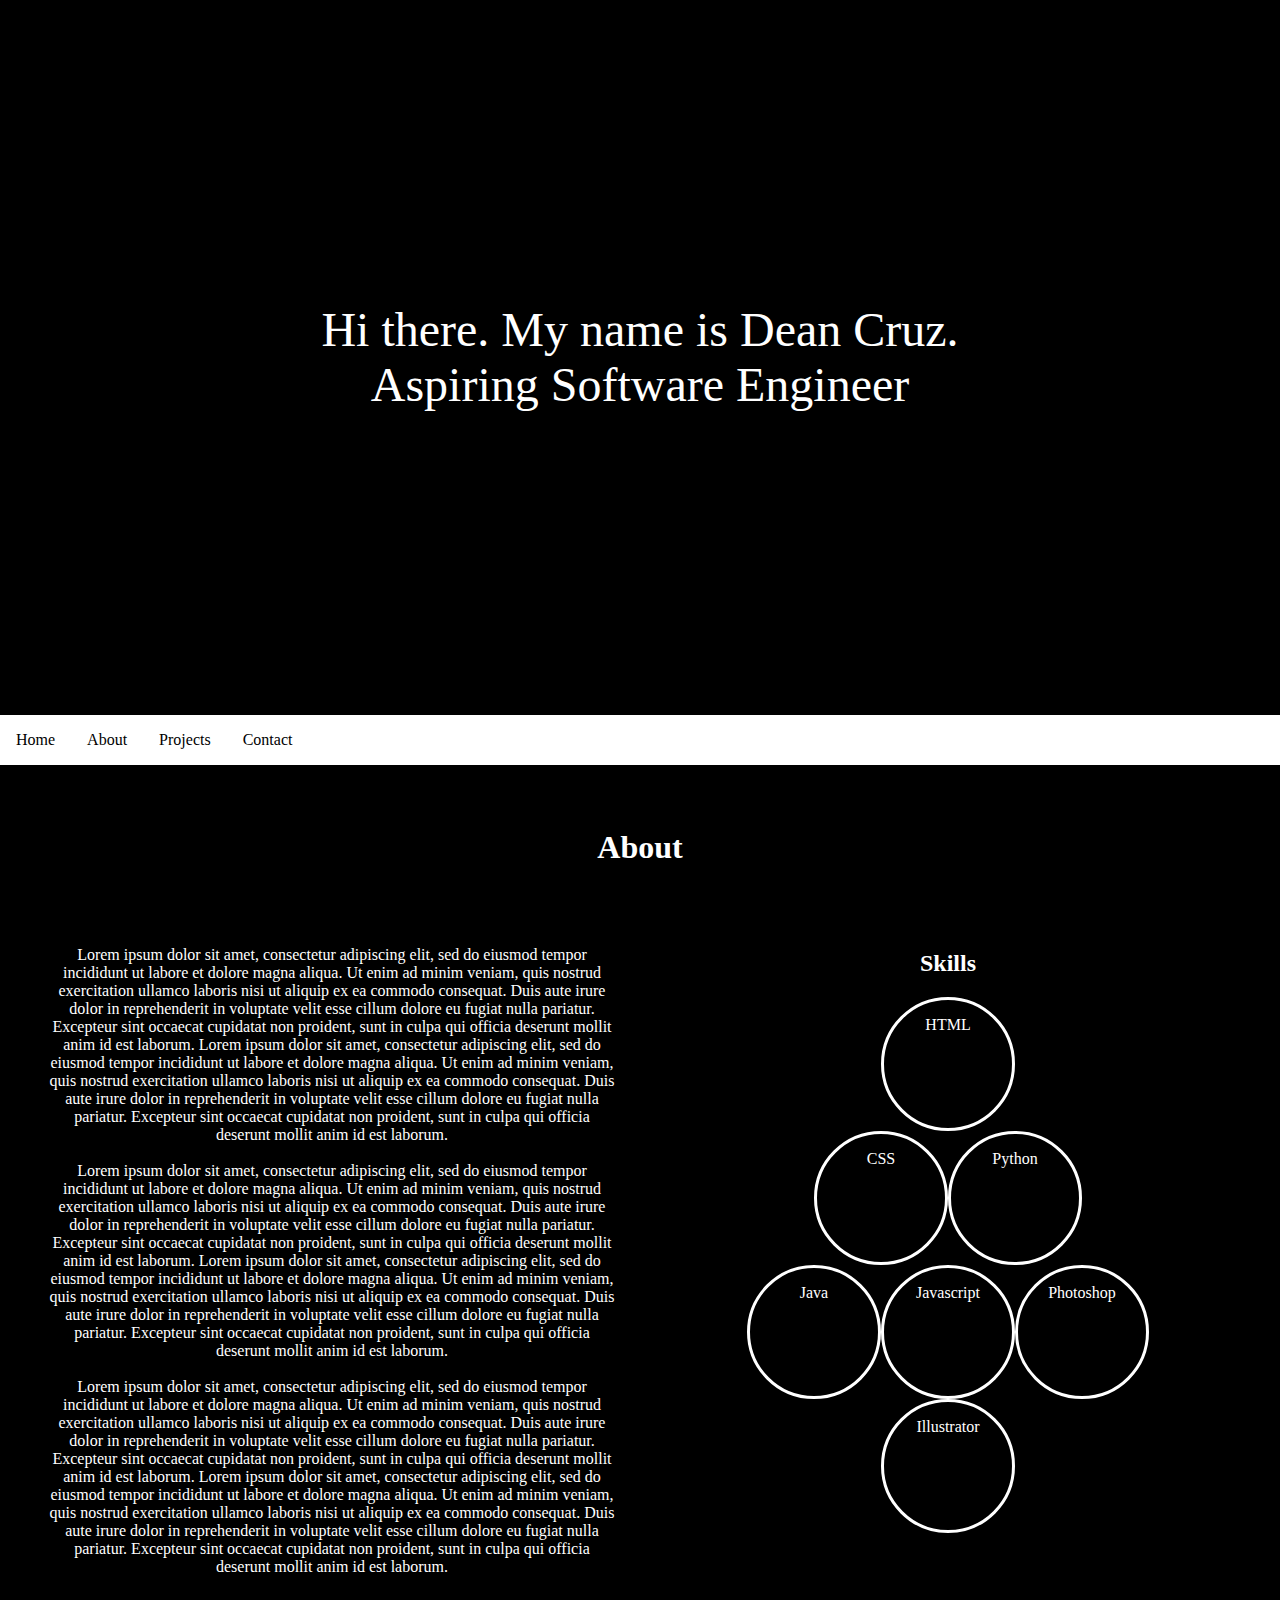
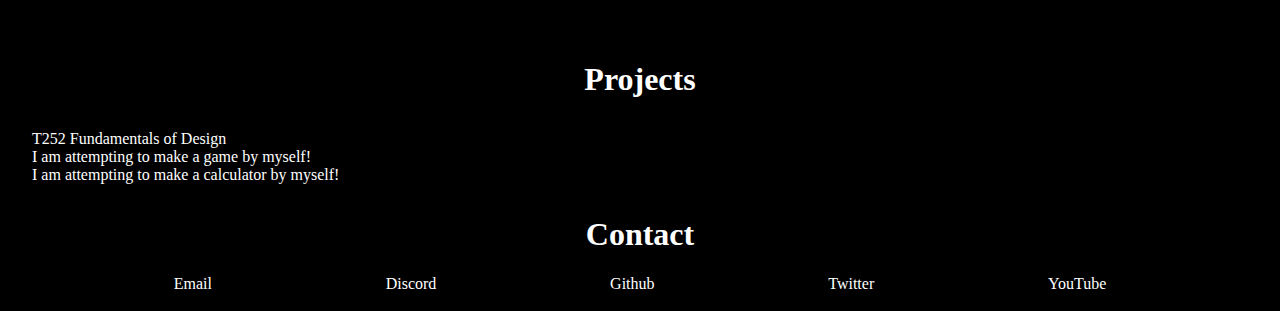
==== index.html @ ee56d372 "Add skills, project content and about me content" ====
<!DOCTYPE html>
<html lang="en">
  <head>
    <meta charset="UTF-8">
    <meta name="description" content="My Portfolio Website">
    <meta name="author" content="Dean Cruz">
    <link rel="stylesheet" href="/Resources/Stylesheet/stylesheet.css">
    <title>Dean Cruz | Aspiring Software Engineer</title>
  </head>

  <body>
    <!--first thing that the viewer sees. short and concise.-->
    <div class="main-page-container">
      <div class="main-content-container">
        <div class="main-content-text">Hi there. My name is Dean Cruz.</br>
          Aspiring Software Engineer</div>
      </div>
    </div>

    <!-- header bar should show up below the main page where it says "Hi my name is Dean"-->
    <div class="header-container"> 
      <div class="header-content-container">
        <ul class="header-links">
          <li><a class="home">Home</a></li>
          <li><a class="about">About</a></li>
          <li><a class="projects">Projects</a></li>
          <li><a class="contact">Contact</a></li>
        </ul>
      </div>
    </div>

    <div class="about-container">
      <h1 class="about-header">About</h1>
      <div class="about-content">
        <div class="about-content-leftside">
          <p class="about-description">Lorem ipsum dolor sit amet, consectetur adipiscing elit, sed do eiusmod tempor incididunt ut labore et dolore magna aliqua. Ut enim ad minim veniam, quis nostrud exercitation ullamco laboris nisi ut aliquip ex ea commodo consequat. Duis aute irure dolor in reprehenderit in voluptate velit esse cillum dolore eu fugiat nulla pariatur. Excepteur sint occaecat cupidatat non proident, sunt in culpa qui officia deserunt mollit anim id est laborum. Lorem ipsum dolor sit amet, consectetur adipiscing elit, sed do eiusmod tempor incididunt ut labore et dolore magna aliqua. Ut enim ad minim veniam, quis nostrud exercitation ullamco laboris nisi ut aliquip ex ea commodo consequat. Duis aute irure dolor in reprehenderit in voluptate velit esse cillum dolore eu fugiat nulla pariatur. Excepteur sint occaecat cupidatat non proident, sunt in culpa qui officia deserunt mollit anim id est laborum.</br></br>Lorem ipsum dolor sit amet, consectetur adipiscing elit, sed do eiusmod tempor incididunt ut labore et dolore magna aliqua. Ut enim ad minim veniam, quis nostrud exercitation ullamco laboris nisi ut aliquip ex ea commodo consequat. Duis aute irure dolor in reprehenderit in voluptate velit esse cillum dolore eu fugiat nulla pariatur. Excepteur sint occaecat cupidatat non proident, sunt in culpa qui officia deserunt mollit anim id est laborum. Lorem ipsum dolor sit amet, consectetur adipiscing elit, sed do eiusmod tempor incididunt ut labore et dolore magna aliqua. Ut enim ad minim veniam, quis nostrud exercitation ullamco laboris nisi ut aliquip ex ea commodo consequat. Duis aute irure dolor in reprehenderit in voluptate velit esse cillum dolore eu fugiat nulla pariatur. Excepteur sint occaecat cupidatat non proident, sunt in culpa qui officia deserunt mollit anim id est laborum.</br></br>Lorem ipsum dolor sit amet, consectetur adipiscing elit, sed do eiusmod tempor incididunt ut labore et dolore magna aliqua. Ut enim ad minim veniam, quis nostrud exercitation ullamco laboris nisi ut aliquip ex ea commodo consequat. Duis aute irure dolor in reprehenderit in voluptate velit esse cillum dolore eu fugiat nulla pariatur. Excepteur sint occaecat cupidatat non proident, sunt in culpa qui officia deserunt mollit anim id est laborum. Lorem ipsum dolor sit amet, consectetur adipiscing elit, sed do eiusmod tempor incididunt ut labore et dolore magna aliqua. Ut enim ad minim veniam, quis nostrud exercitation ullamco laboris nisi ut aliquip ex ea commodo consequat. Duis aute irure dolor in reprehenderit in voluptate velit esse cillum dolore eu fugiat nulla pariatur. Excepteur sint occaecat cupidatat non proident, sunt in culpa qui officia deserunt mollit anim id est laborum.</p>
        </div>
        <div class="about-content-rightside">
          <h2 class="about-skills">Skills</h2>
          <div class="skills-container">
            <div class="skills-first-row">
              <div class="skill-html-container" id="skills">
                <p>HTML</p>
              </div>
            </div>
            <div class="skills-second-row">
              <div class="skill-css-container" id="skills">
                <p>CSS</p>
              </div>
              <div class="skill-python-container" id="skills">
                <p>Python</p>
              </div>
            </div>
            <div class="skills-third-row">
              <div class="skill-java-container" id="skills">
                <p>Java</p>
              </div>
              <div class="skill-javascript-container" id="skills">
                <p>Javascript</p>
              </div>
              <div class="skill-photoshop-container" id="skills">
                <p>Photoshop</p>
                </div>
              </div>
              <div class="skills-fourth-row">
                <div class="skill-illustrator-container" id="skills">
                <p>Illustrator</p>
                </div>
              </div>
          </div>
        </div>
      </div>
    </div>

    <div class="projects-container">
      <h1 class="projects-header">Projects</h1>
      <div class="projects-content">
        <div class="projects-illustrations">
          <div class="illustrations-description">T252 Fundamentals of Design</div>
        </div>
        <div class="projects-game">
          <div class="game-description">I am attempting to make a game by myself!</div>
        </div>
        <div class="projects-calculator">
          <div class="calculator-description">I am attempting to make a calculator by myself!</div>
        </div>
      </div>
    </div>

    <div class="contact-container">
      <h1 class="contact-header">Contact</h1>
      <div class="contact-content">
        <div class="contact-email">Email</div>
        <div class="contact-discord">Discord</div>
        <div class="contact-github">Github</div>
        <div class="contact-twitter">Twitter</div>
        <div class="contact-youtube">YouTube</div>
      </div>
    </div>
  </br>
  </body>
</html>
---- Resources/Stylesheet/stylesheet.css ----
* {
  font-family: "Times New Roman", sans-serif;
  color: #fff;
}

body {
  background-color: black;
  padding: 0;
  margin: 0;
}

.main-content-container {
  font-size: 3em;
  text-align: center;
  padding: 6.3em;
}

.header-content-container {
  background-color: white;
  display: flex;
}

ul {
  list-style-type: none;
  margin: 0;
  padding: 0;
  overflow: hidden;
  background-color: white;
}

li {
  float: left;
}

li a {
  display: block;
  color: black;
  text-align: center;
  padding: 16px;
  text-decoration: none;
}

li a:hover {
  background-color: #efefef;
}

.about-content {
  display: flex;
}

.about-content-leftside, .about-content-rightside {
  flex: 1;
  padding: 1em;
}

.about-content-leftside {
  margin: 2em 0.5em 2em 2em;
}

.about-content-rightside {
  display: flex;
  align-items: center;
  flex-direction: column;
  text-align: center;
  margin: 2em 2em 2em 0.5em;
}

#skills {
  border: solid;
  width: 8em;
  height: 8em;
  border-radius: 50%;
}

.skills-first-row, .skills-second-row, .skills-third-row, .skills-fourth-row {
  display: flex;
  align-items: center;
  justify-content: center;
}


.about-header, .about-description {
  text-align: center;
}

.about-header {
  margin: 2em 0 0.5em 0;
}

.projects-header {
  text-align: center;
}

.projects-content {
  margin: 2em;
}

.contact-header {
  text-align: center;
}

.contact-content {
  display: flex;
  justify-content: space-evenly;
}
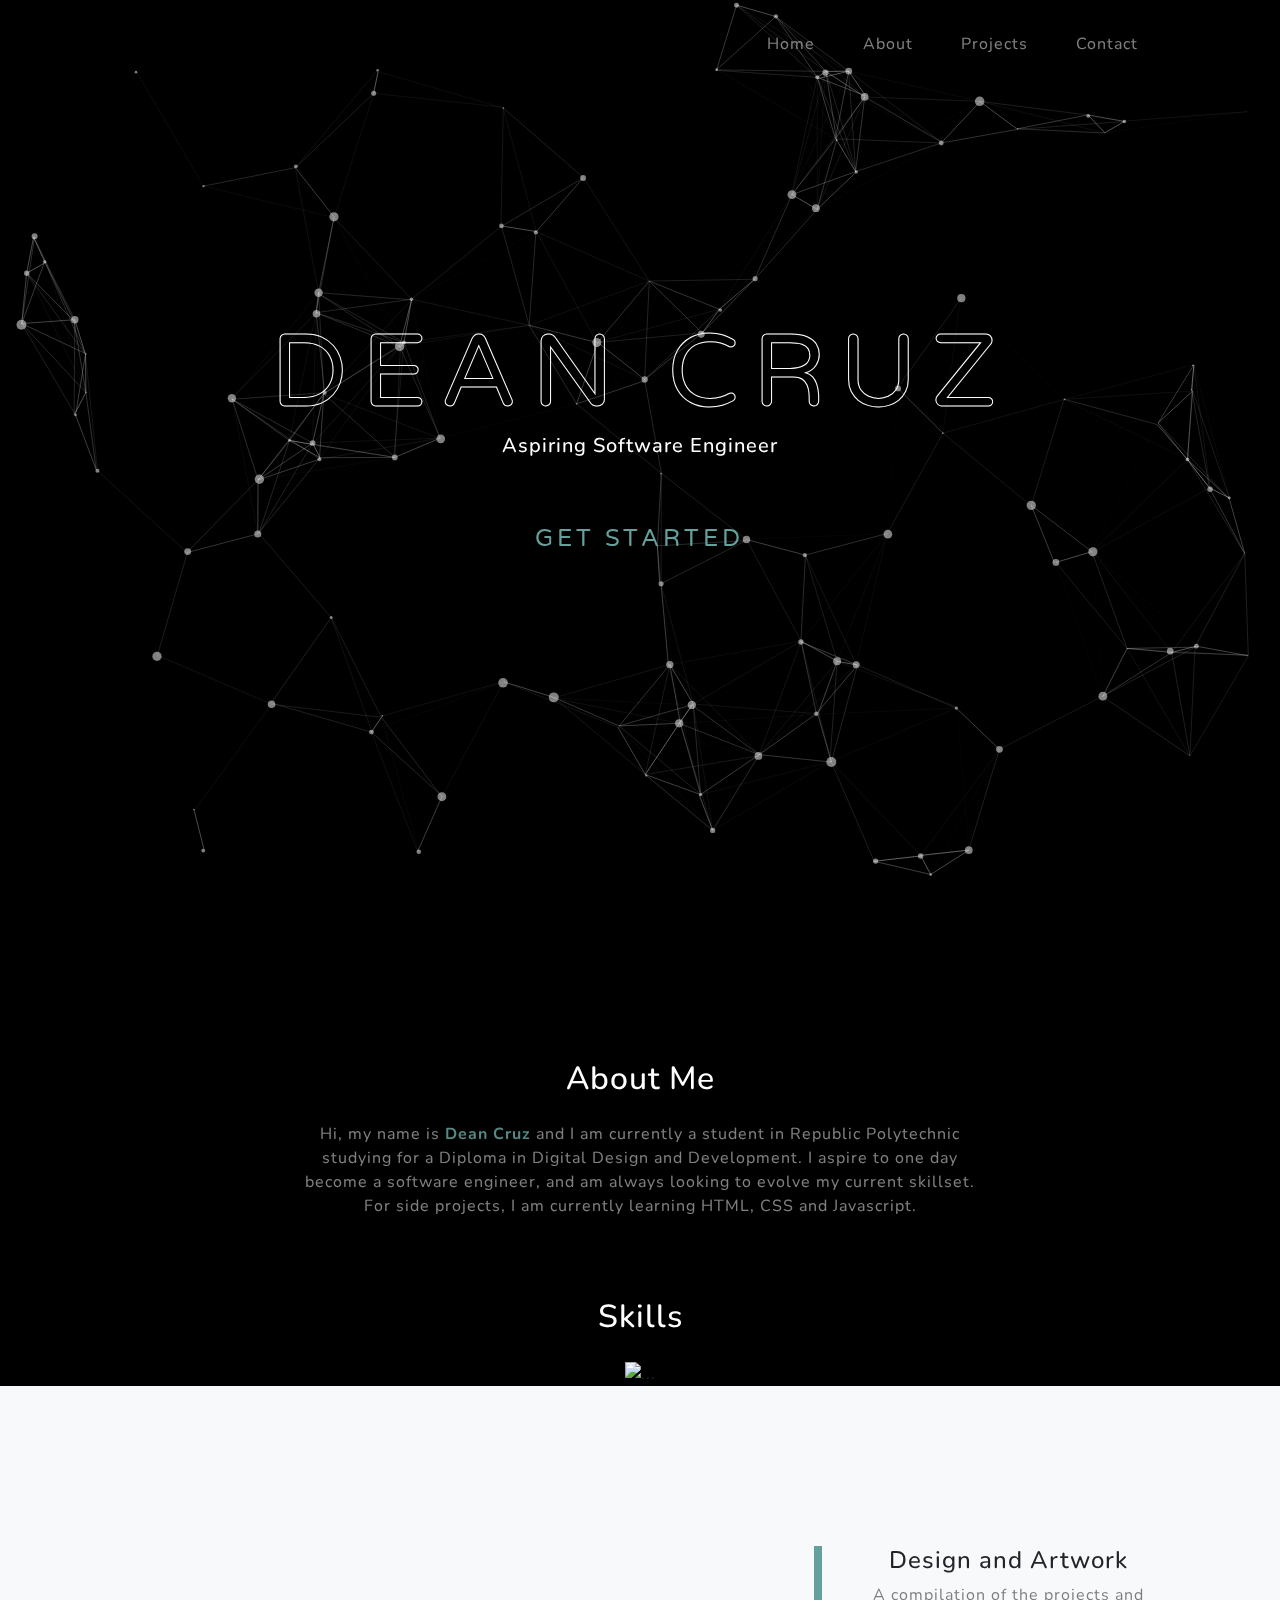
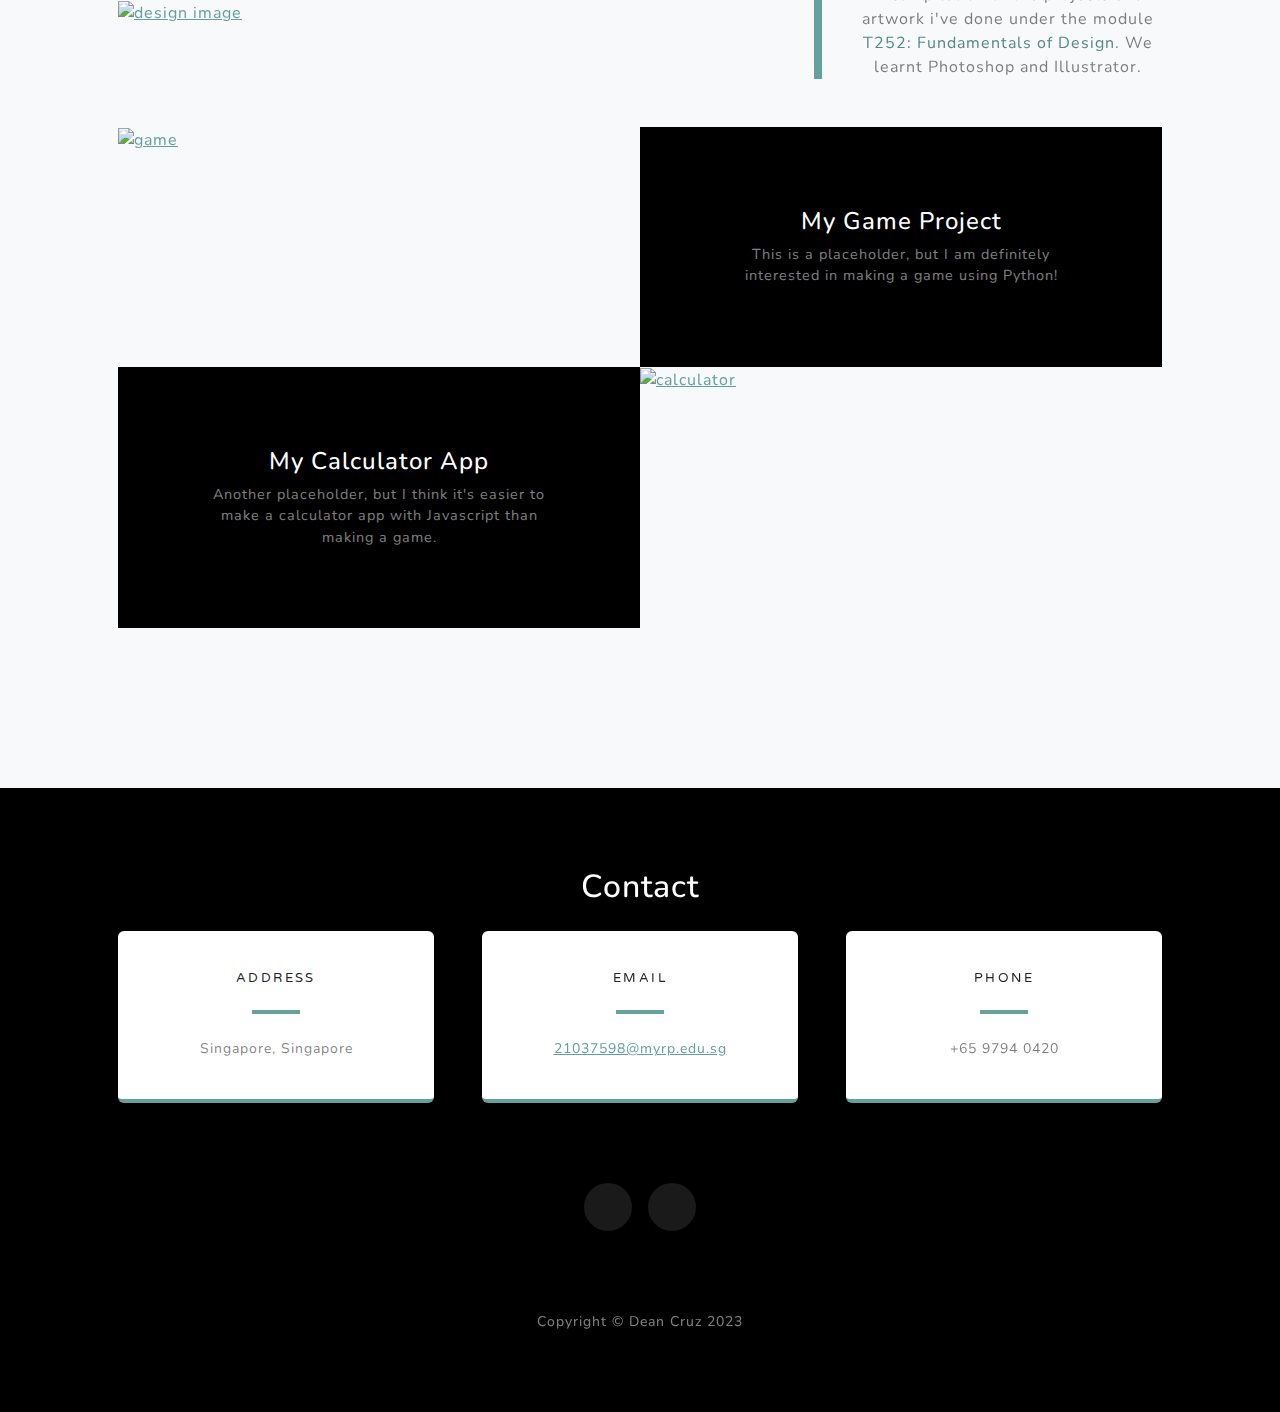
==== commit 4b79328c: "Remove bubble effect, add particle effect and animated button in main page" ====
--- a/index.html
+++ b/index.html
@@ -1,102 +1,202 @@
 <!DOCTYPE html>
 <html lang="en">
-  <head>
-    <meta charset="UTF-8">
-    <meta name="description" content="My Portfolio Website">
-    <meta name="author" content="Dean Cruz">
-    <link rel="stylesheet" href="/Resources/Stylesheet/stylesheet.css">
-    <title>Dean Cruz | Aspiring Software Engineer</title>
-  </head>
+    <head>
+        <meta charset="utf-8" />
+        <meta name="viewport" content="width=device-width, initial-scale=1, shrink-to-fit=no" />
+        <meta name="description" content="Dean Cruz is currently a student in Republic Polytechnic studying for a Diploma in Digital Design and Development. He is aspiring to become a software engineer in the future.">
+        <meta name="author" content="Dean Cruz" />
+        <title>Dean Cruz | Aspiring Software Engineer</title>
+        <link rel="icon" type="image/x-icon" href="assets/logo.png" />
+        <!-- Font Awesome icons (free version)-->
+        <script src="https://use.fontawesome.com/releases/v6.3.0/js/all.js" crossorigin="anonymous"></script>
+        <!-- Google fonts-->
+        <link href="https://fonts.googleapis.com/css?family=Varela+Round" rel="stylesheet" />
+        <link href="https://fonts.googleapis.com/css?family=Nunito:200,200i,300,300i,400,400i,600,600i,700,700i,800,800i,900,900i" rel="stylesheet" />
+        <!-- Core theme CSS (includes Bootstrap)-->
+        <link href="css/styles.css" rel="stylesheet" />
+    </head>
+    <body id="page-top">
+        <!-- Navigation-->
+        <nav class="navbar navbar-expand-lg navbar-light fixed-top" id="mainNav">
+            <div class="container px-4 px-lg-5">
+                <button class="navbar-toggler navbar-toggler-right" type="button" data-bs-toggle="collapse" data-bs-target="#navbarResponsive" aria-controls="navbarResponsive" aria-expanded="false" aria-label="Toggle navigation">
+                    Menu
+                    <i class="fas fa-bars"></i>
+                </button>
+                <div class="collapse navbar-collapse" id="navbarResponsive">
+                    <ul class="navbar-nav ms-auto">
+                        <li class="nav-item"><a class="nav-link" href="#">Home</a></li>
+                        <li class="nav-item"><a class="nav-link" href="#about">About</a></li>
+                        <li class="nav-item"><a class="nav-link" href="#projects">Projects</a></li>
+                        <li class="nav-item"><a class="nav-link" href="#contact">Contact</a></li>
+                    </ul>
+                </div>
+            </div>
+        </nav>
+        <!-- Masthead-->
+        <header class="masthead">
+            <div id="particles-js"></div>
+            <!-- Dean: modified background to have a bubble effect as well as a text effect-->
+            <div class="container px-4 px-lg-5 d-flex h-100 align-items-center justify-content-center">
+                <div class="d-flex justify-content-center">
+                    <div class="text-center">
+                        <h1 class="mx-auto my-0 text-uppercase">Dean Cruz</h1>
+                        <h2 class="text-white-50 mx-auto mt-2 mb-5">Aspiring Software Engineer</h2>
+                        <a class="animated-button" href="#about">
+                            <span></span>
+                            <span></span>
+                            <span></span>
+                            <span></span>
+                            Get Started</a>
+                    </div>
+                </div>
+            </div>
+        </header>
+        <!-- About-->
+        <section class="about-section text-center" id="about">
+            <div class="container px-4 px-lg-5">
+                <div class="row gx-4 gx-lg-5 justify-content-center">
+                    <div class="col-lg-8">
+                        <h2 class="text-white mb-4">About Me</h2>
+                        <p class="text-white-50">
+                            Hi, my name is <b><span class="highlighted-text">Dean Cruz</span></b> and I am currently a student in Republic Polytechnic studying for a Diploma in Digital Design and Development. I aspire to one day become a software engineer, and am always looking to evolve my current skillset. For side projects, I am currently learning HTML, CSS and Javascript.
+                        </p>
+                    </div>
+                </div>
+                <h2 class="text-white mb-4">Skills</h2>
+                <img class="img-fluid" src="assets/img/skills.png" alt="..." />
+            </div>
+        </section>
+        <!-- Projects-->
+        <section class="projects-section bg-light" id="projects">
+            <div class="container px-4 px-lg-5">
+                <!-- Featured Project Row-->
+                <div class="row gx-0 mb-4 mb-lg-5 align-items-center">
+                    <div class="col-xl-8 col-lg-7">
+                        <a href="#!"><img class="img-fluid mb-3 mb-lg-0 design-img-1" src="assets/img/design-suisei.jpg" alt="design image" /></a>
+                    </div>
+                    <div class="col-xl-4 col-lg-5">
+                        <div class="featured-text text-center text-lg-left">
+                            <h4>Design and Artwork</h4>
+                            <p class="text-black-50 mb-0">A compilation of the projects and artwork i've done under the module <span class="highlighted-text">T252: Fundamentals of Design</span>. We learnt Photoshop and Illustrator.</p>
+                        </div>
+                    </div>
+                </div>
+                <!-- Project One Row-->
+                <div class="row gx-0 mb-5 mb-lg-0 justify-content-center">
+                    <div class="col-lg-6">
+                        <a href="#!"><img class="img-fluid game-img" src="assets/img/nier.jpg" alt="game" /></a>
+                    </div>
+                    <div class="col-lg-6">
+                        <div class="bg-black text-center h-100 project">
+                            <div class="d-flex h-100">
+                                <div class="project-text w-100 my-auto text-center text-lg-left">
+                                    <h4 class="text-white">My Game Project</h4>
+                                    <p class="mb-0 text-white-50">This is a placeholder, but I am definitely interested in making a game using Python!</p>
+                                </div>
+                            </div>
+                        </div>
+                    </div>
+                </div>
+                <!-- Project Two Row-->
+                <div class="row gx-0 justify-content-center">
+                    <div class="col-lg-6">
+                        <a href="#!"><img class="img-fluid calc-img" src="assets/img/calculator.jpg" alt="calculator" /></a>
+                    </div>
+                    <div class="col-lg-6 order-lg-first">
+                        <div class="bg-black text-center h-100 project">
+                            <div class="d-flex h-100">
+                                <div class="project-text w-100 my-auto text-center text-lg-right">
+                                    <h4 class="text-white">My Calculator App</h4>
+                                    <p class="mb-0 text-white-50">Another placeholder, but I think it's easier to make a calculator app with Javascript than making a game.</p>
+                                </div>
+                            </div>
+                        </div>
+                    </div>
+                </div>
+            </div>
+        </section>
+        <!-- Signup-->
+        <!-- <section class="signup-section" id="signup">
+            <div class="container px-4 px-lg-5">
+                <div class="row gx-4 gx-lg-5">
+                    <div class="col-md-10 col-lg-8 mx-auto text-center">
+                        <i class="far fa-paper-plane fa-2x mb-2 text-white"></i>
+                        <h2 class="text-white mb-5">Subscribe to receive updates! (Does not Work)</h2>
 
-  <body>
-    <!--first thing that the viewer sees. short and concise.-->
-    <div class="main-page-container">
-      <div class="main-content-container">
-        <div class="main-content-text">Hi there. My name is Dean Cruz.</br>
-          Aspiring Software Engineer</div>
-      </div>
-    </div>
+                        <form class="form-signup" id="contactForm" data-sb-form-api-token="API_TOKEN">
+                            <div class="row input-group-newsletter">
+                                <div class="col"><input class="form-control" id="emailAddress" type="email" placeholder="Enter email address..." aria-label="Enter email address..." data-sb-validations="required,email" /></div>
+                                <div class="col-auto"><button class="btn btn-primary disabled" id="submitButton" type="submit">Notify Me!</button></div>
+                            </div>
+                            <div class="invalid-feedback mt-2" data-sb-feedback="emailAddress:required">An email is required.</div>
+                            <div class="invalid-feedback mt-2" data-sb-feedback="emailAddress:email">Email is not valid.</div>
 
-    <!-- header bar should show up below the main page where it says "Hi my name is Dean"-->
-    <div class="header-container"> 
-      <div class="header-content-container">
-        <ul class="header-links">
-          <li><a class="home">Home</a></li>
-          <li><a class="about">About</a></li>
-          <li><a class="projects">Projects</a></li>
-          <li><a class="contact">Contact</a></li>
-        </ul>
-      </div>
-    </div>
+                            <div class="d-none" id="submitSuccessMessage">
+                                <div class="text-center mb-3 mt-2 text-white">
+                                    <div class="fw-bolder">Form submission successful!</div>
+                                    To activate this form, sign up at
+                                    <br />
+                                    <a href="https://startbootstrap.com/solution/contact-forms">https://startbootstrap.com/solution/contact-forms</a>
+                                </div>
+                            </div>
 
-    <div class="about-container">
-      <h1 class="about-header">About</h1>
-      <div class="about-content">
-        <div class="about-content-leftside">
-          <p class="about-description">Lorem ipsum dolor sit amet, consectetur adipiscing elit, sed do eiusmod tempor incididunt ut labore et dolore magna aliqua. Ut enim ad minim veniam, quis nostrud exercitation ullamco laboris nisi ut aliquip ex ea commodo consequat. Duis aute irure dolor in reprehenderit in voluptate velit esse cillum dolore eu fugiat nulla pariatur. Excepteur sint occaecat cupidatat non proident, sunt in culpa qui officia deserunt mollit anim id est laborum. Lorem ipsum dolor sit amet, consectetur adipiscing elit, sed do eiusmod tempor incididunt ut labore et dolore magna aliqua. Ut enim ad minim veniam, quis nostrud exercitation ullamco laboris nisi ut aliquip ex ea commodo consequat. Duis aute irure dolor in reprehenderit in voluptate velit esse cillum dolore eu fugiat nulla pariatur. Excepteur sint occaecat cupidatat non proident, sunt in culpa qui officia deserunt mollit anim id est laborum.</br></br>Lorem ipsum dolor sit amet, consectetur adipiscing elit, sed do eiusmod tempor incididunt ut labore et dolore magna aliqua. Ut enim ad minim veniam, quis nostrud exercitation ullamco laboris nisi ut aliquip ex ea commodo consequat. Duis aute irure dolor in reprehenderit in voluptate velit esse cillum dolore eu fugiat nulla pariatur. Excepteur sint occaecat cupidatat non proident, sunt in culpa qui officia deserunt mollit anim id est laborum. Lorem ipsum dolor sit amet, consectetur adipiscing elit, sed do eiusmod tempor incididunt ut labore et dolore magna aliqua. Ut enim ad minim veniam, quis nostrud exercitation ullamco laboris nisi ut aliquip ex ea commodo consequat. Duis aute irure dolor in reprehenderit in voluptate velit esse cillum dolore eu fugiat nulla pariatur. Excepteur sint occaecat cupidatat non proident, sunt in culpa qui officia deserunt mollit anim id est laborum.</br></br>Lorem ipsum dolor sit amet, consectetur adipiscing elit, sed do eiusmod tempor incididunt ut labore et dolore magna aliqua. Ut enim ad minim veniam, quis nostrud exercitation ullamco laboris nisi ut aliquip ex ea commodo consequat. Duis aute irure dolor in reprehenderit in voluptate velit esse cillum dolore eu fugiat nulla pariatur. Excepteur sint occaecat cupidatat non proident, sunt in culpa qui officia deserunt mollit anim id est laborum. Lorem ipsum dolor sit amet, consectetur adipiscing elit, sed do eiusmod tempor incididunt ut labore et dolore magna aliqua. Ut enim ad minim veniam, quis nostrud exercitation ullamco laboris nisi ut aliquip ex ea commodo consequat. Duis aute irure dolor in reprehenderit in voluptate velit esse cillum dolore eu fugiat nulla pariatur. Excepteur sint occaecat cupidatat non proident, sunt in culpa qui officia deserunt mollit anim id est laborum.</p>
-        </div>
-        <div class="about-content-rightside">
-          <h2 class="about-skills">Skills</h2>
-          <div class="skills-container">
-            <div class="skills-first-row">
-              <div class="skill-html-container" id="skills">
-                <p>HTML</p>
-              </div>
-            </div>
-            <div class="skills-second-row">
-              <div class="skill-css-container" id="skills">
-                <p>CSS</p>
-              </div>
-              <div class="skill-python-container" id="skills">
-                <p>Python</p>
-              </div>
-            </div>
-            <div class="skills-third-row">
-              <div class="skill-java-container" id="skills">
-                <p>Java</p>
-              </div>
-              <div class="skill-javascript-container" id="skills">
-                <p>Javascript</p>
-              </div>
-              <div class="skill-photoshop-container" id="skills">
-                <p>Photoshop</p>
-                </div>
-              </div>
-              <div class="skills-fourth-row">
-                <div class="skill-illustrator-container" id="skills">
-                <p>Illustrator</p>
-                </div>
-              </div>
-          </div>
-        </div>
-      </div>
-    </div>
-
-    <div class="projects-container">
-      <h1 class="projects-header">Projects</h1>
-      <div class="projects-content">
-        <div class="projects-illustrations">
-          <div class="illustrations-description">T252 Fundamentals of Design</div>
-        </div>
-        <div class="projects-game">
-          <div class="game-description">I am attempting to make a game by myself!</div>
-        </div>
-        <div class="projects-calculator">
-          <div class="calculator-description">I am attempting to make a calculator by myself!</div>
-        </div>
-      </div>
-    </div>
-
-    <div class="contact-container">
-      <h1 class="contact-header">Contact</h1>
-      <div class="contact-content">
-        <div class="contact-email">Email</div>
-        <div class="contact-discord">Discord</div>
-        <div class="contact-github">Github</div>
-        <div class="contact-twitter">Twitter</div>
-        <div class="contact-youtube">YouTube</div>
-      </div>
-    </div>
-  </br>
-  </body>
-</html>+                            <div class="d-none" id="submitErrorMessage"><div class="text-center text-danger mb-3 mt-2">Error sending message!</div></div>
+                        </form>
+                    </div>
+                </div>
+            </div>
+        </section> -->
+        <!-- Contact-->
+        <section class="contact-section" id="contact">
+            <h2 class="text-white mb-4 contact-me">Contact</h2>
+            <div class="container px-4 px-lg-5">
+                <div class="row gx-4 gx-lg-5">
+                    <div class="col-md-4 mb-3 mb-md-0">
+                        <div class="card py-4 h-100">
+                            <div class="card-body text-center">
+                                <i class="fas fa-map-marked-alt text-primary mb-2"></i>
+                                <h4 class="text-uppercase m-0">Address</h4>
+                                <hr class="my-4 mx-auto" />
+                                <div class="small text-black-50">Singapore, Singapore</div>
+                            </div>
+                        </div>
+                    </div>
+                    <div class="col-md-4 mb-3 mb-md-0">
+                        <div class="card py-4 h-100">
+                            <div class="card-body text-center">
+                                <i class="fas fa-envelope text-primary mb-2"></i>
+                                <h4 class="text-uppercase m-0">Email</h4>
+                                <hr class="my-4 mx-auto" />
+                                <div class="small text-black-50"><a href="mailto:21037598@myrp.edu.sg">21037598@myrp.edu.sg</a></div>
+                            </div>
+                        </div>
+                    </div>
+                    <div class="col-md-4 mb-3 mb-md-0">
+                        <div class="card py-4 h-100">
+                            <div class="card-body text-center">
+                                <i class="fas fa-mobile-alt text-primary mb-2"></i>
+                                <h4 class="text-uppercase m-0">Phone</h4>
+                                <hr class="my-4 mx-auto" />
+                                <div class="small text-black-50">+65 9794 0420</div>
+                            </div>
+                        </div>
+                    </div>
+                </div>
+                <div class="social d-flex justify-content-center">
+                    <a class="mx-2" href="https://twitter.com/RiezeLeonhart"><i class="fab fa-twitter"></i></a>
+                    <a class="mx-2" href="https://github.com/deancruz1997"><i class="fab fa-github"></i></a>
+                </div>
+            </div>
+        </section>
+        <!-- Footer-->
+        <footer class="footer bg-black small text-center text-white-50"><div class="container px-4 px-lg-5">Copyright &copy; Dean Cruz 2023</div></footer>
+        <!-- Bootstrap core JS-->
+        <script src="https://cdn.jsdelivr.net/npm/bootstrap@5.2.3/dist/js/bootstrap.bundle.min.js"></script>
+        <!-- Core theme JS-->
+        <script src="js/scripts.js"></script>
+        <script type="text/javascript" src="js/particles.js"></script>
+        <script type="text/javascript" src="js/app.js"></script>
+        <script src="https://cdn.startbootstrap.com/sb-forms-latest.js"></script>
+    </body>
+</html>
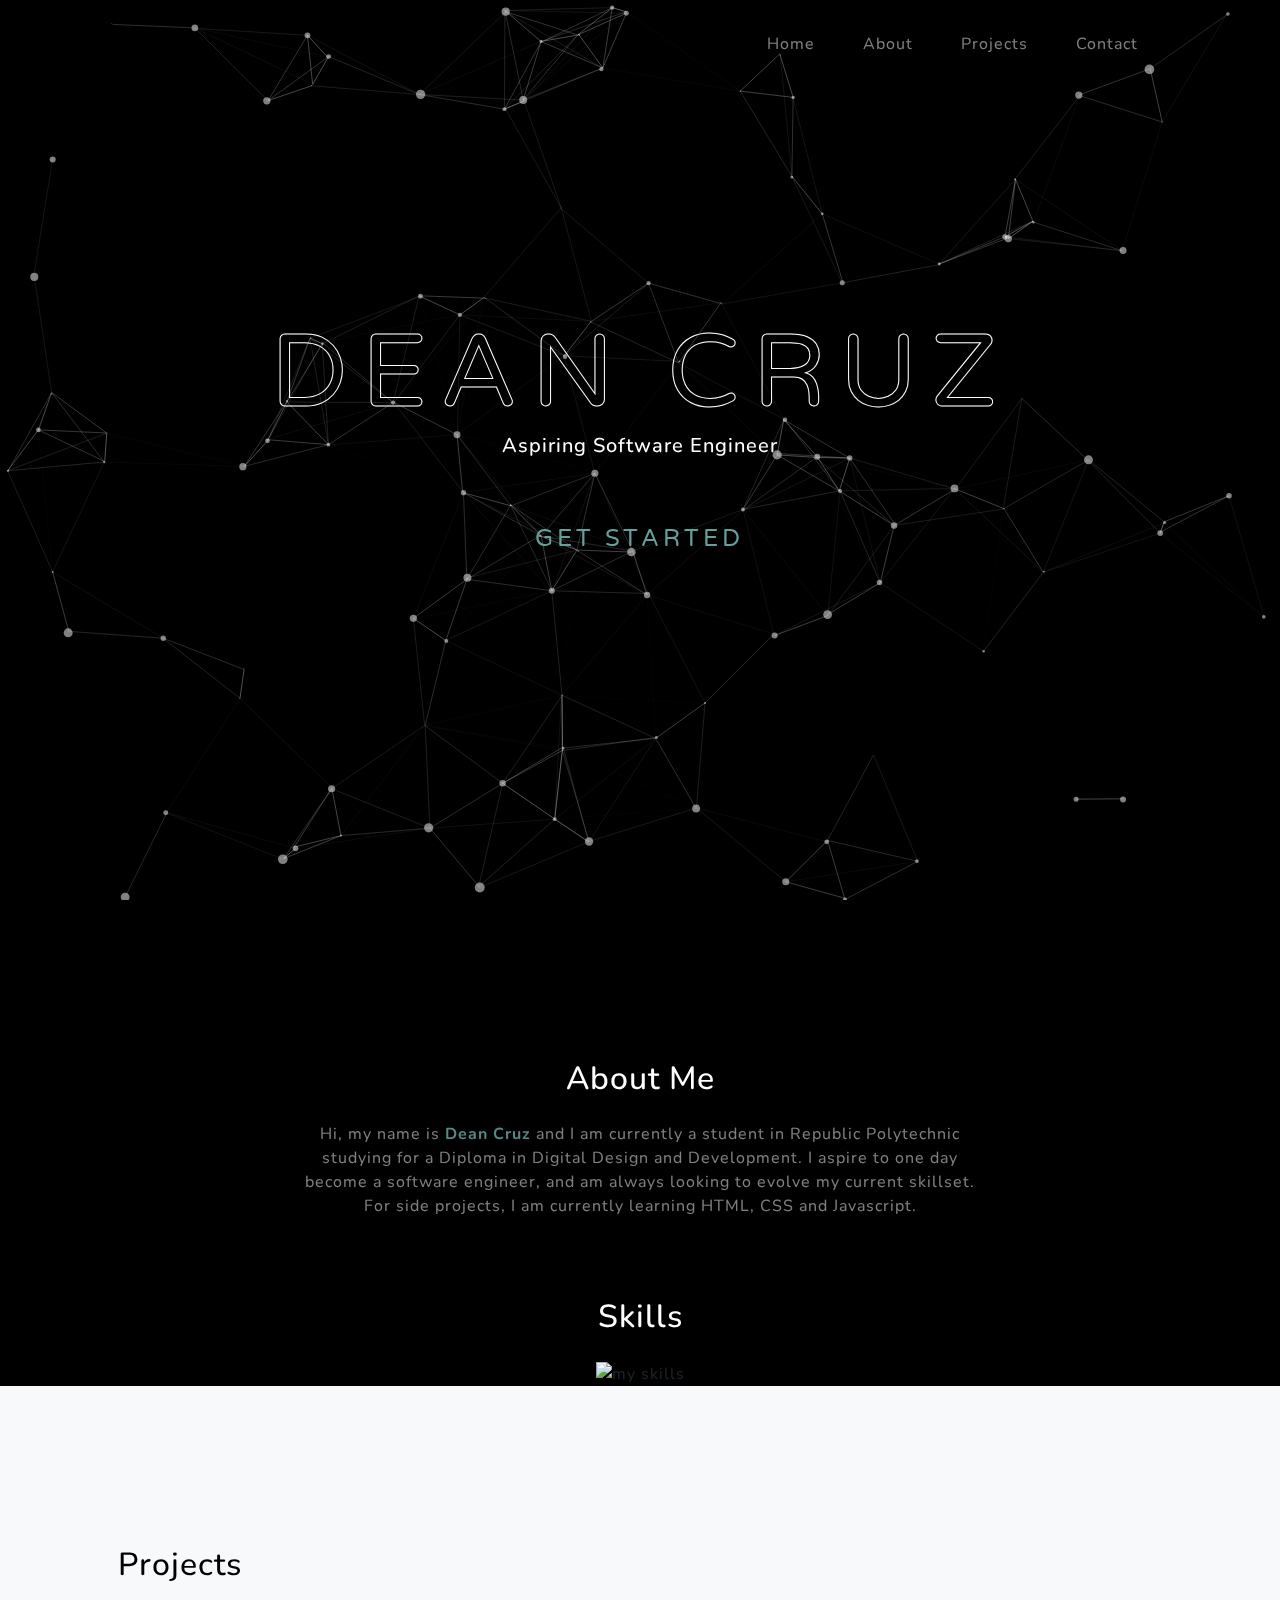
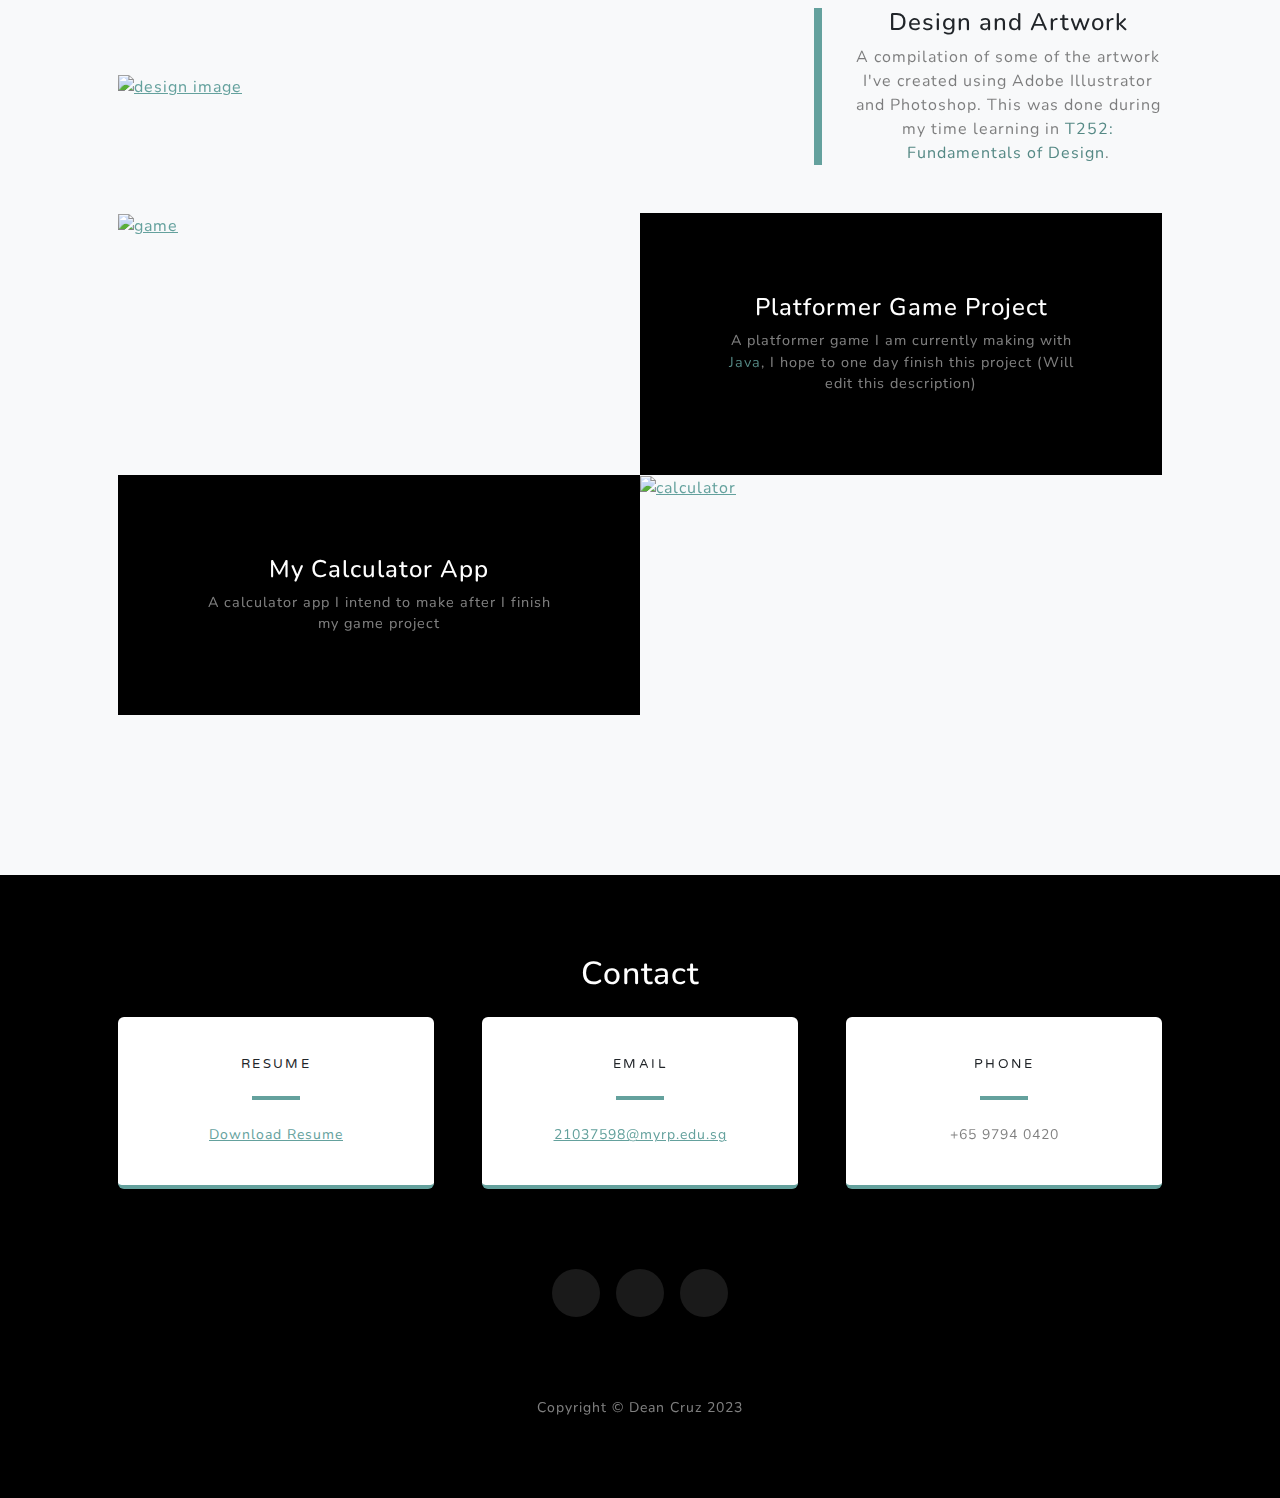
==== commit 32cfe301: "Edit game title in projects section" ====
--- a/index.html
+++ b/index.html
@@ -14,6 +14,7 @@
         <link href="https://fonts.googleapis.com/css?family=Nunito:200,200i,300,300i,400,400i,600,600i,700,700i,800,800i,900,900i" rel="stylesheet" />
         <!-- Core theme CSS (includes Bootstrap)-->
         <link href="css/styles.css" rel="stylesheet" />
+        <link rel="stylesheet" href="/css/lightbox.css"/>
     </head>
     <body id="page-top">
         <!-- Navigation-->
@@ -57,42 +58,54 @@
             <div class="container px-4 px-lg-5">
                 <div class="row gx-4 gx-lg-5 justify-content-center">
                     <div class="col-lg-8">
-                        <h2 class="text-white mb-4">About Me</h2>
-                        <p class="text-white-50">
+                        <h2 class="text-white mb-4 about-me-header">About Me</h2>
+                        <p class="text-white-50 about-me-desc">
                             Hi, my name is <b><span class="highlighted-text">Dean Cruz</span></b> and I am currently a student in Republic Polytechnic studying for a Diploma in Digital Design and Development. I aspire to one day become a software engineer, and am always looking to evolve my current skillset. For side projects, I am currently learning HTML, CSS and Javascript.
                         </p>
                     </div>
                 </div>
                 <h2 class="text-white mb-4">Skills</h2>
-                <img class="img-fluid" src="assets/img/skills.png" alt="..." />
+                <img class="img-fluid skils-img" src="assets/img/skills.png" alt="my skills" />
             </div>
         </section>
         <!-- Projects-->
         <section class="projects-section bg-light" id="projects">
             <div class="container px-4 px-lg-5">
+                <h2 class="text-black mb-4 projects-header">Projects</h2>
                 <!-- Featured Project Row-->
-                <div class="row gx-0 mb-4 mb-lg-5 align-items-center">
-                    <div class="col-xl-8 col-lg-7">
-                        <a href="#!"><img class="img-fluid mb-3 mb-lg-0 design-img-1" src="assets/img/design-suisei.jpg" alt="design image" /></a>
+                <div class="row gx-0 mb-4 mb-lg-5 align-items-center gallery-container">
+                    <div class="col-xl-8 col-lg-7 gallery">
+                        <a href="assets/img/design gallery/lesson 6.png" data-lightbox="artwork" data-title="Event Poster (Illustrator)">
+                            <img class="img-fluid mb-3 mb-lg-0 design-img-1" src="assets/img/design-suisei.jpg" alt="design image" />
+                        </a>
+                        <a href="/assets/img/design gallery/lesson 2.png" data-lightbox="artwork" data-title="Castle on Ice (Photoshop)"></a>
+                        <a href="/assets/img/design gallery/lesson 5.png" data-lightbox="artwork" data-title="Advertisement of a Product Poster (Illustrator)"></a>
+                        <a href="/assets/img/design gallery/lesson 7.png" data-lightbox="artwork" data-title="Typography Poster (Illustrator)"></a>
+                        <a href="/assets/img/design gallery/lesson 11.png" data-lightbox="artwork" data-title="Magazine Layout Design (Illustrator)"></a>
+                        <a href="/assets/img/design gallery/FA2.png" data-lightbox="artwork" data-title="Graded Assignment - Poster (Illustrator)"></a>
+                        <a href="/assets/img/design gallery/03 Home Page.png" data-lightbox="artwork" data-title="Graded Assignment - Home Page (Illustrator)"></a>
+                        <a href="/assets/img/design gallery/03 About Me Page.png" data-lightbox="artwork" data-title="Graded Assignment - About Me Page (Illustrator)"></a>
+                        <a href="/assets/img/design gallery/03 Resume Page.png" data-lightbox="artwork" data-title="Graded Assignment - Resume Page (Illustrator)"></a>
+                        <a href="/assets/img/design gallery/03 Portfolio Page.png" data-lightbox="artwork" data-title="Graded Assignment - Portfolio Page (Illustrator)"></a>
                     </div>
                     <div class="col-xl-4 col-lg-5">
                         <div class="featured-text text-center text-lg-left">
                             <h4>Design and Artwork</h4>
-                            <p class="text-black-50 mb-0">A compilation of the projects and artwork i've done under the module <span class="highlighted-text">T252: Fundamentals of Design</span>. We learnt Photoshop and Illustrator.</p>
+                            <p class="text-black-50 mb-0">A compilation of some of the artwork I've created using Adobe Illustrator and Photoshop. This was done during my time learning in <span class="highlighted-text">T252: Fundamentals of Design</span>.</p>
                         </div>
                     </div>
                 </div>
                 <!-- Project One Row-->
                 <div class="row gx-0 mb-5 mb-lg-0 justify-content-center">
                     <div class="col-lg-6">
-                        <a href="#!"><img class="img-fluid game-img" src="assets/img/nier.jpg" alt="game" /></a>
+                        <a href="https://github.com/deancruz1997/tales-of-redemption-game-project"><img class="img-fluid game-img" src="assets/img/game.jpg" alt="game" /></a>
                     </div>
                     <div class="col-lg-6">
                         <div class="bg-black text-center h-100 project">
                             <div class="d-flex h-100">
                                 <div class="project-text w-100 my-auto text-center text-lg-left">
-                                    <h4 class="text-white">My Game Project</h4>
-                                    <p class="mb-0 text-white-50">This is a placeholder, but I am definitely interested in making a game using Python!</p>
+                                    <h4 class="text-white">Platformer Game Project</h4>
+                                    <p class="mb-0 text-white-50">A platformer game I am currently making with <span class="highlighted-text">Java</span>, I hope to one day finish this project (Will edit this description)</p>
                                 </div>
                             </div>
                         </div>
@@ -108,7 +121,7 @@
                             <div class="d-flex h-100">
                                 <div class="project-text w-100 my-auto text-center text-lg-right">
                                     <h4 class="text-white">My Calculator App</h4>
-                                    <p class="mb-0 text-white-50">Another placeholder, but I think it's easier to make a calculator app with Javascript than making a game.</p>
+                                    <p class="mb-0 text-white-50">A calculator app I intend to make after I finish my game project</p>
                                 </div>
                             </div>
                         </div>
@@ -155,10 +168,10 @@
                     <div class="col-md-4 mb-3 mb-md-0">
                         <div class="card py-4 h-100">
                             <div class="card-body text-center">
-                                <i class="fas fa-map-marked-alt text-primary mb-2"></i>
-                                <h4 class="text-uppercase m-0">Address</h4>
+                                <i class="fa-solid fa-file text-primary mb-2"></i>
+                                <h4 class="text-uppercase m-0">Resume</h4>
                                 <hr class="my-4 mx-auto" />
-                                <div class="small text-black-50">Singapore, Singapore</div>
+                                <div class="small text-black-50"><a href="assets/resume/Dean Cruz Resume.docx">Download Resume</a></div>
                             </div>
                         </div>
                     </div>
@@ -186,14 +199,16 @@
                 <div class="social d-flex justify-content-center">
                     <a class="mx-2" href="https://twitter.com/RiezeLeonhart"><i class="fab fa-twitter"></i></a>
                     <a class="mx-2" href="https://github.com/deancruz1997"><i class="fab fa-github"></i></a>
+                    <a class="mx-2" href="https://www.linkedin.com/in/dean-cruz-ab878017b/"><i class="fa-brands fa-linkedin"></i></a>
                 </div>
             </div>
         </section>
         <!-- Footer-->
-        <footer class="footer bg-black small text-center text-white-50"><div class="container px-4 px-lg-5">Copyright &copy; Dean Cruz 2023</div></footer>
+        <footer class="footer small text-center text-white-50"><div class="container px-4 px-lg-5">Copyright &copy; Dean Cruz 2023</div></footer>
         <!-- Bootstrap core JS-->
         <script src="https://cdn.jsdelivr.net/npm/bootstrap@5.2.3/dist/js/bootstrap.bundle.min.js"></script>
         <!-- Core theme JS-->
+        <script src="/js/lightbox-plus-jquery.js"></script>
         <script src="js/scripts.js"></script>
         <script type="text/javascript" src="js/particles.js"></script>
         <script type="text/javascript" src="js/app.js"></script>
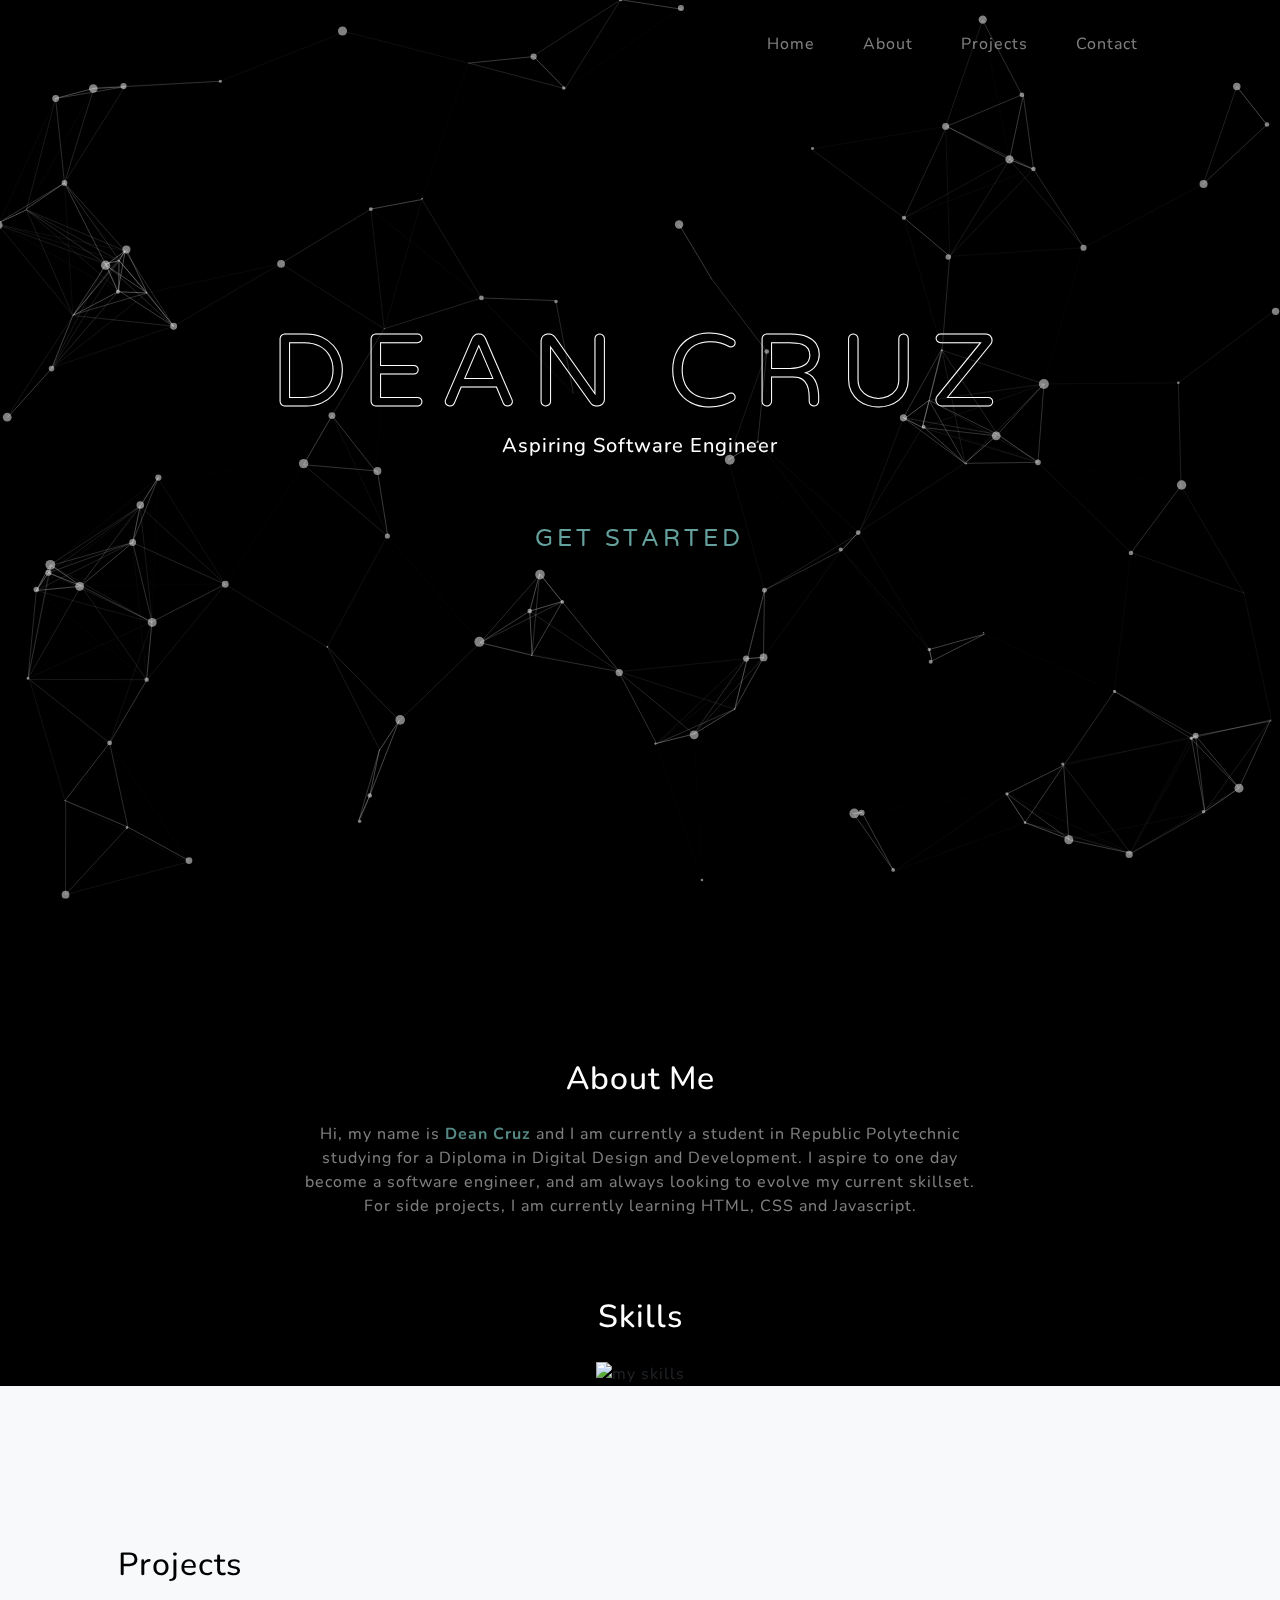
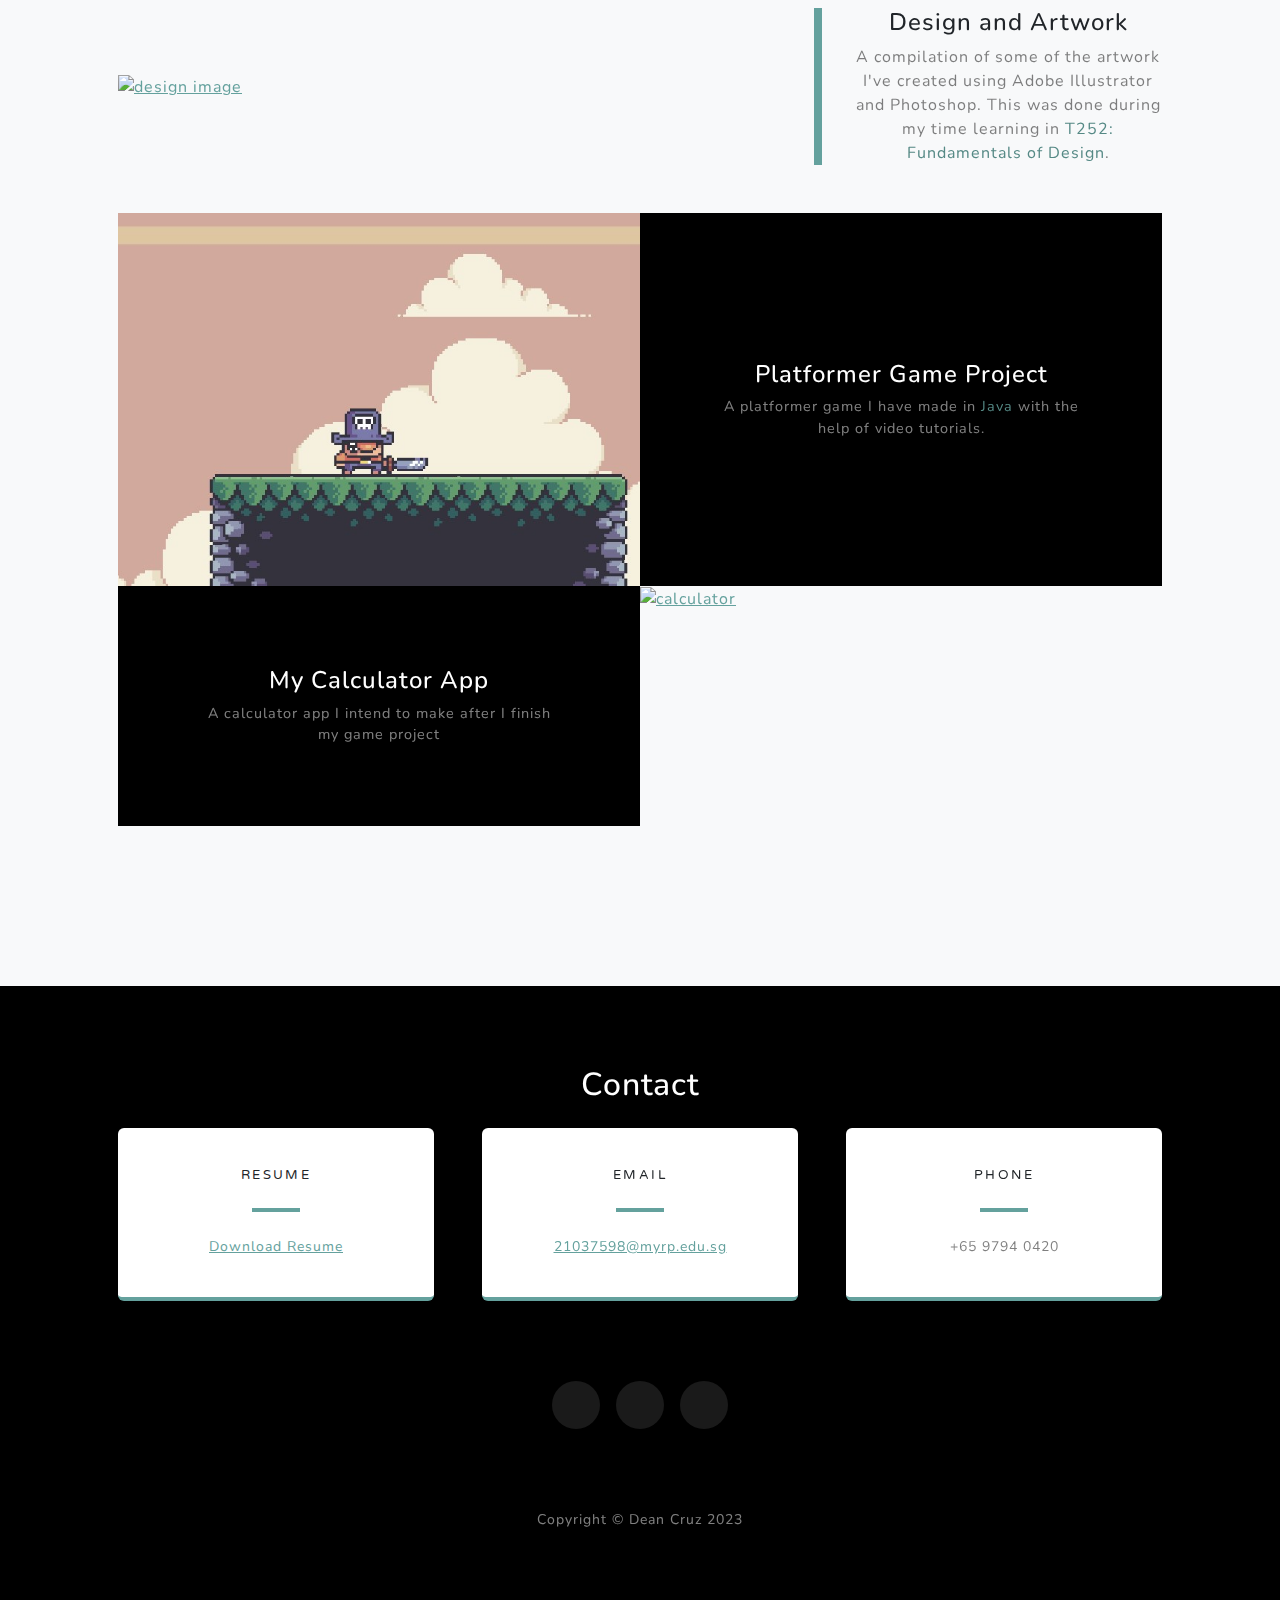
==== commit 912069b7: "Update game description" ====
--- a/index.html
+++ b/index.html
@@ -105,7 +105,7 @@
                             <div class="d-flex h-100">
                                 <div class="project-text w-100 my-auto text-center text-lg-left">
                                     <h4 class="text-white">Platformer Game Project</h4>
-                                    <p class="mb-0 text-white-50">A platformer game I am currently making with <span class="highlighted-text">Java</span>, I hope to one day finish this project (Will edit this description)</p>
+                                    <p class="mb-0 text-white-50">A platformer game I have made in <span class="highlighted-text">Java</span> with the help of video tutorials.</p>
                                 </div>
                             </div>
                         </div>
@@ -171,7 +171,7 @@
                                 <i class="fa-solid fa-file text-primary mb-2"></i>
                                 <h4 class="text-uppercase m-0">Resume</h4>
                                 <hr class="my-4 mx-auto" />
-                                <div class="small text-black-50"><a href="assets/resume/Dean Cruz Resume.docx">Download Resume</a></div>
+                                <div class="small text-black-50"><a href="assets/resume/Dean Cruz Resume.pdf">Download Resume</a></div>
                             </div>
                         </div>
                     </div>
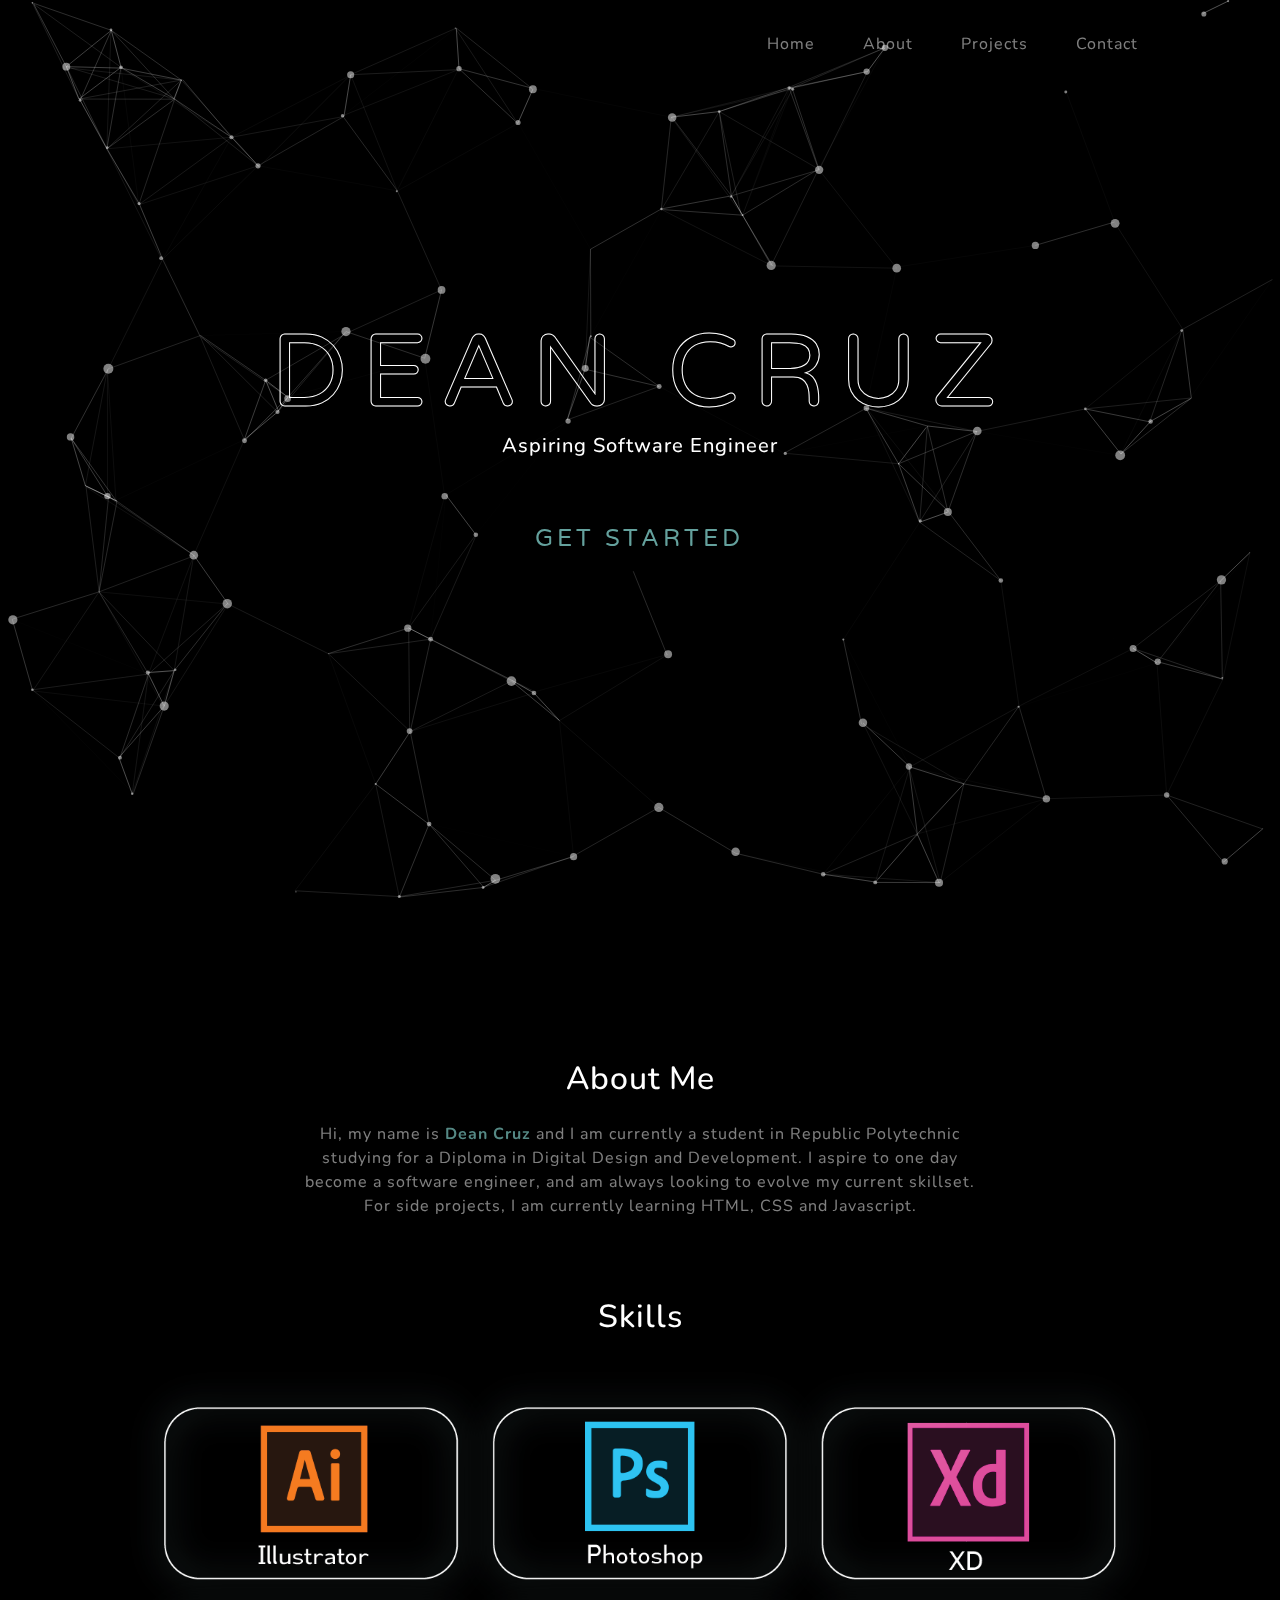
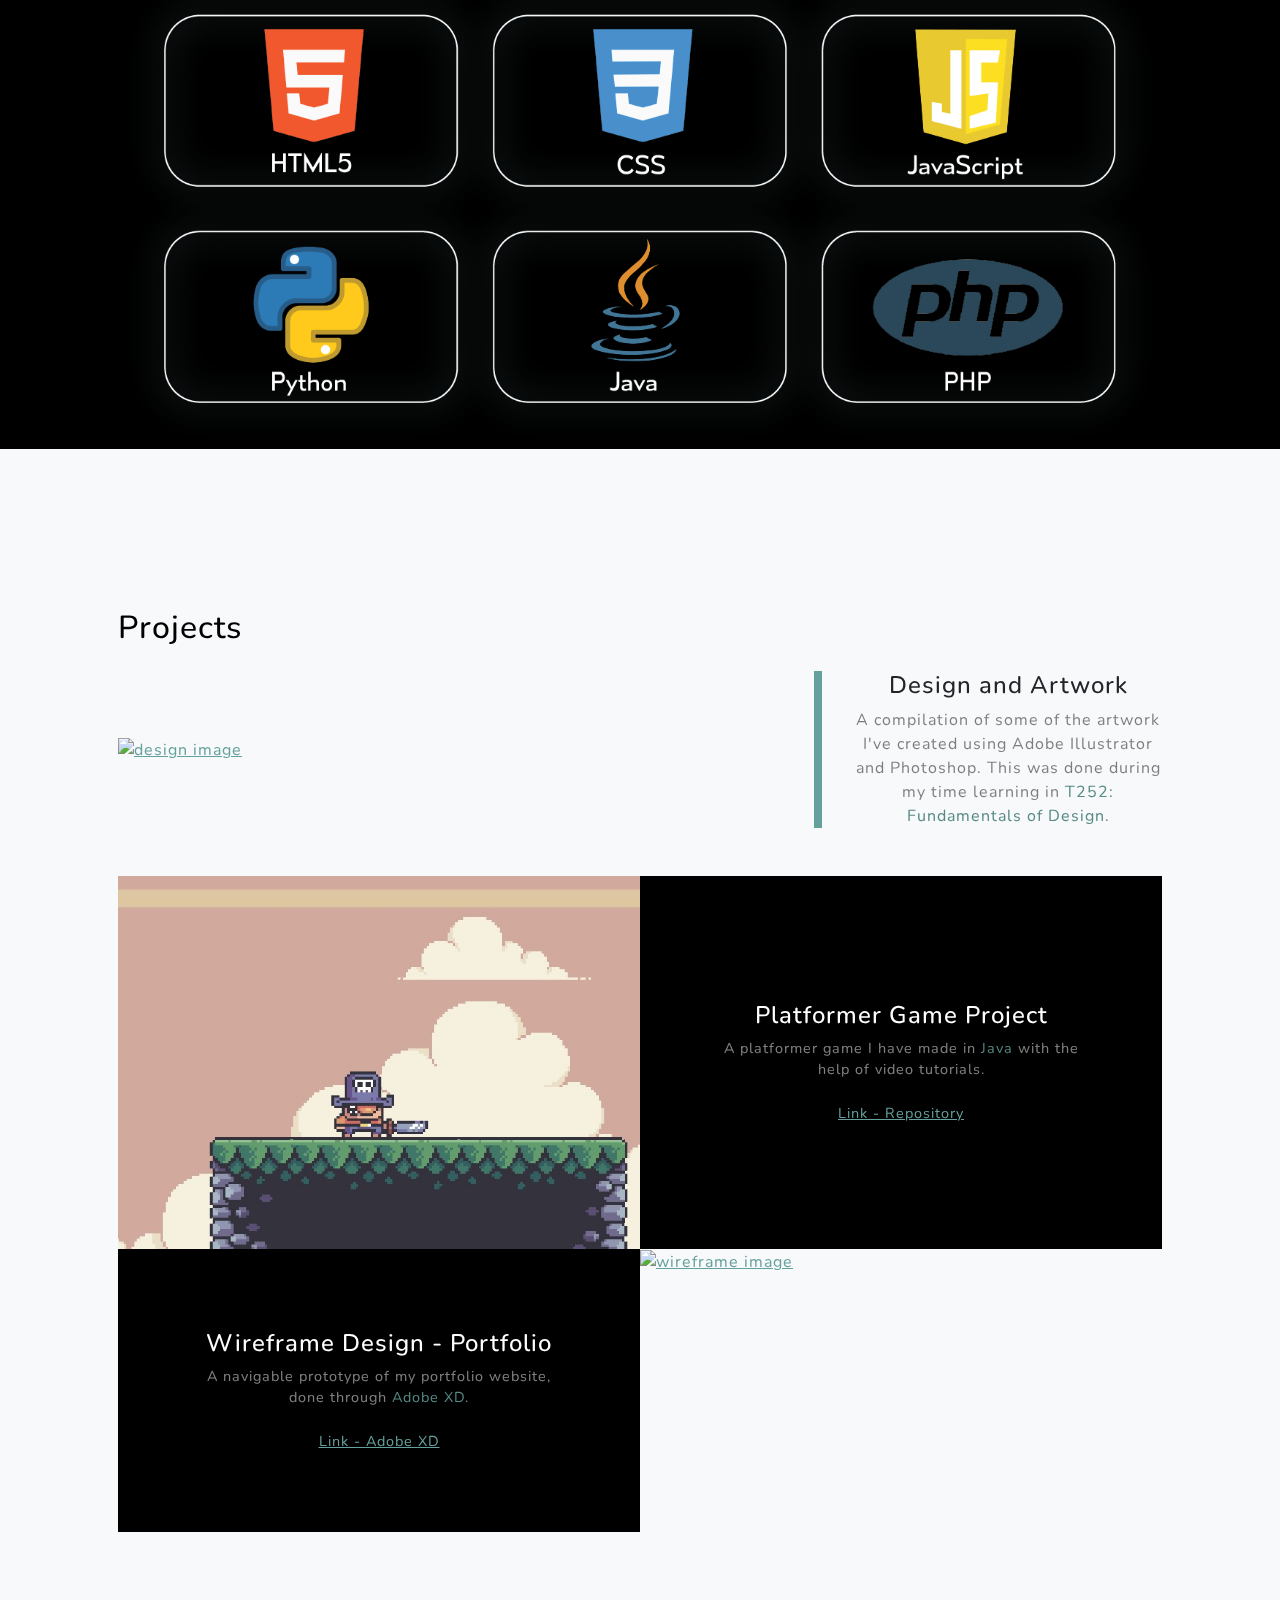
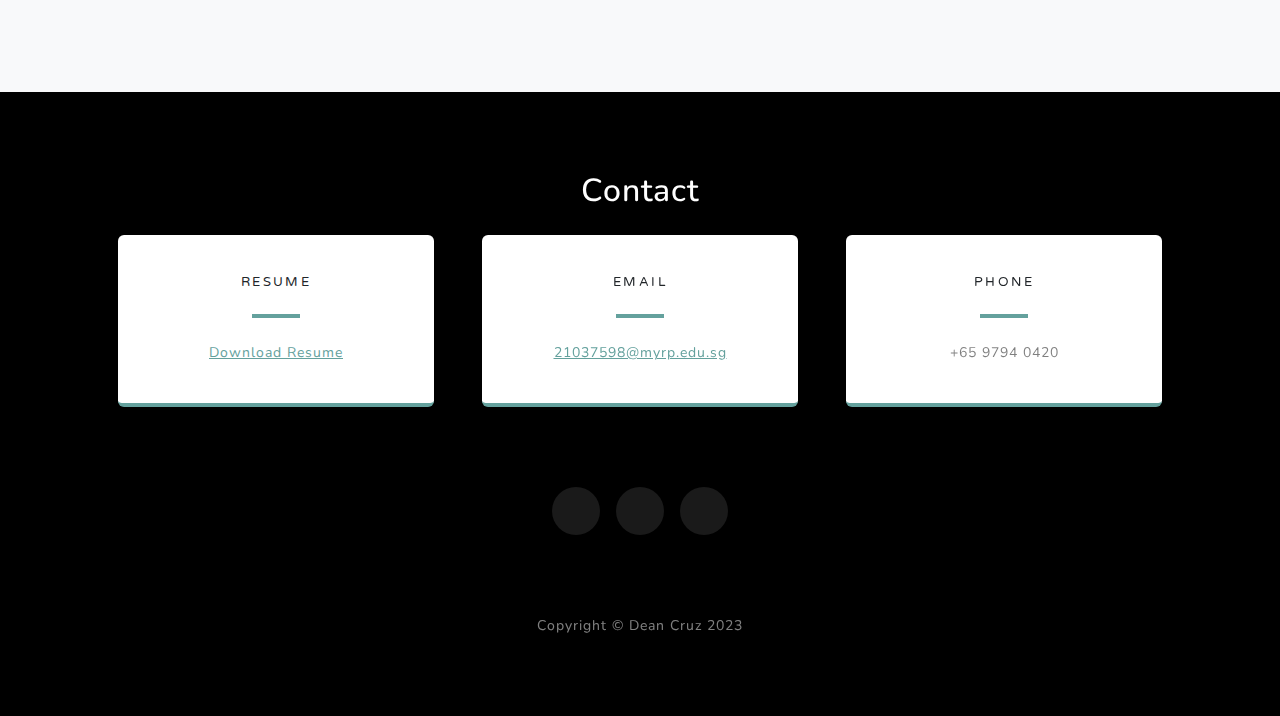
==== commit fa7aae49: "Merge branch 'main' of https://github.com/deancruz1997/deancruz1997.github.io" ====
--- a/index.html
+++ b/index.html
@@ -98,14 +98,20 @@
                 <!-- Project One Row-->
                 <div class="row gx-0 mb-5 mb-lg-0 justify-content-center">
                     <div class="col-lg-6">
-                        <a href="https://github.com/deancruz1997/tales-of-redemption-game-project"><img class="img-fluid game-img" src="assets/img/game.jpg" alt="game" /></a>
+                        <a href="/assets/img/game gallery/game-menu.png" data-lightbox="game" data-title="Main Menu">
+                            <img class="img-fluid game-img" src="assets/img/game.jpg" alt="game image" />
+                        </a>
+                        <a href="/assets/img/game gallery/game-level-1.png" data-lightbox="game" data-title="Level 1 Stage"></a>
+                        <a href="/assets/img/game gallery/game-level-2.png" data-lightbox="game" data-title="Level 2 Stage"></a>
+                        <a href="/assets/img/game gallery/game-death.png" data-lightbox="game" data-title="Game Over Screen"></a>
                     </div>
                     <div class="col-lg-6">
                         <div class="bg-black text-center h-100 project">
                             <div class="d-flex h-100">
                                 <div class="project-text w-100 my-auto text-center text-lg-left">
                                     <h4 class="text-white">Platformer Game Project</h4>
-                                    <p class="mb-0 text-white-50">A platformer game I have made in <span class="highlighted-text">Java</span> with the help of video tutorials.</p>
+                                    <p class="mb-0 text-white-50">A platformer game I have made in <span class="highlighted-text">Java</span> with the help of video tutorials.</p><br>
+                                    <a class="project-links" href="https://github.com/deancruz1997/platformer-game-project">Link - Repository</a>
                                 </div>
                             </div>
                         </div>
@@ -114,14 +120,20 @@
                 <!-- Project Two Row-->
                 <div class="row gx-0 justify-content-center">
                     <div class="col-lg-6">
-                        <a href="#!"><img class="img-fluid calc-img" src="assets/img/calculator.jpg" alt="calculator" /></a>
+                        <a href="/assets/img/wireframe gallery/wireframe-home.png" data-lightbox="wireframe" data-title="Home Page">
+                            <img class="img-fluid wireframe-img" src="assets/img/wireframe.jpg" alt="wireframe image" />
+                        </a>
+                        <a href="/assets/img/wireframe gallery/wireframe-about-me.png" data-lightbox="wireframe" data-title="About Me Page"></a>
+                        <a href="/assets/img/wireframe gallery/wireframe-portfolio.png" data-lightbox="wireframe" data-title="Portfolio Page"></a>
+                        <a href="/assets/img/wireframe gallery/wireframe-contact.png" data-lightbox="wireframe" data-title="Contact Page"></a>
                     </div>
                     <div class="col-lg-6 order-lg-first">
                         <div class="bg-black text-center h-100 project">
                             <div class="d-flex h-100">
                                 <div class="project-text w-100 my-auto text-center text-lg-right">
-                                    <h4 class="text-white">My Calculator App</h4>
-                                    <p class="mb-0 text-white-50">A calculator app I intend to make after I finish my game project</p>
+                                    <h4 class="text-white">Wireframe Design - Portfolio</h4>
+                                    <p class="mb-0 text-white-50">A navigable prototype of my portfolio website, done through <span class="highlighted-text">Adobe XD</span>.</p><br>
+                                    <a class="project-links" href="https://xd.adobe.com/view/ff47b771-facc-42d4-9af3-0043a8316f16-aa14">Link - Adobe XD</a>
                                 </div>
                             </div>
                         </div>
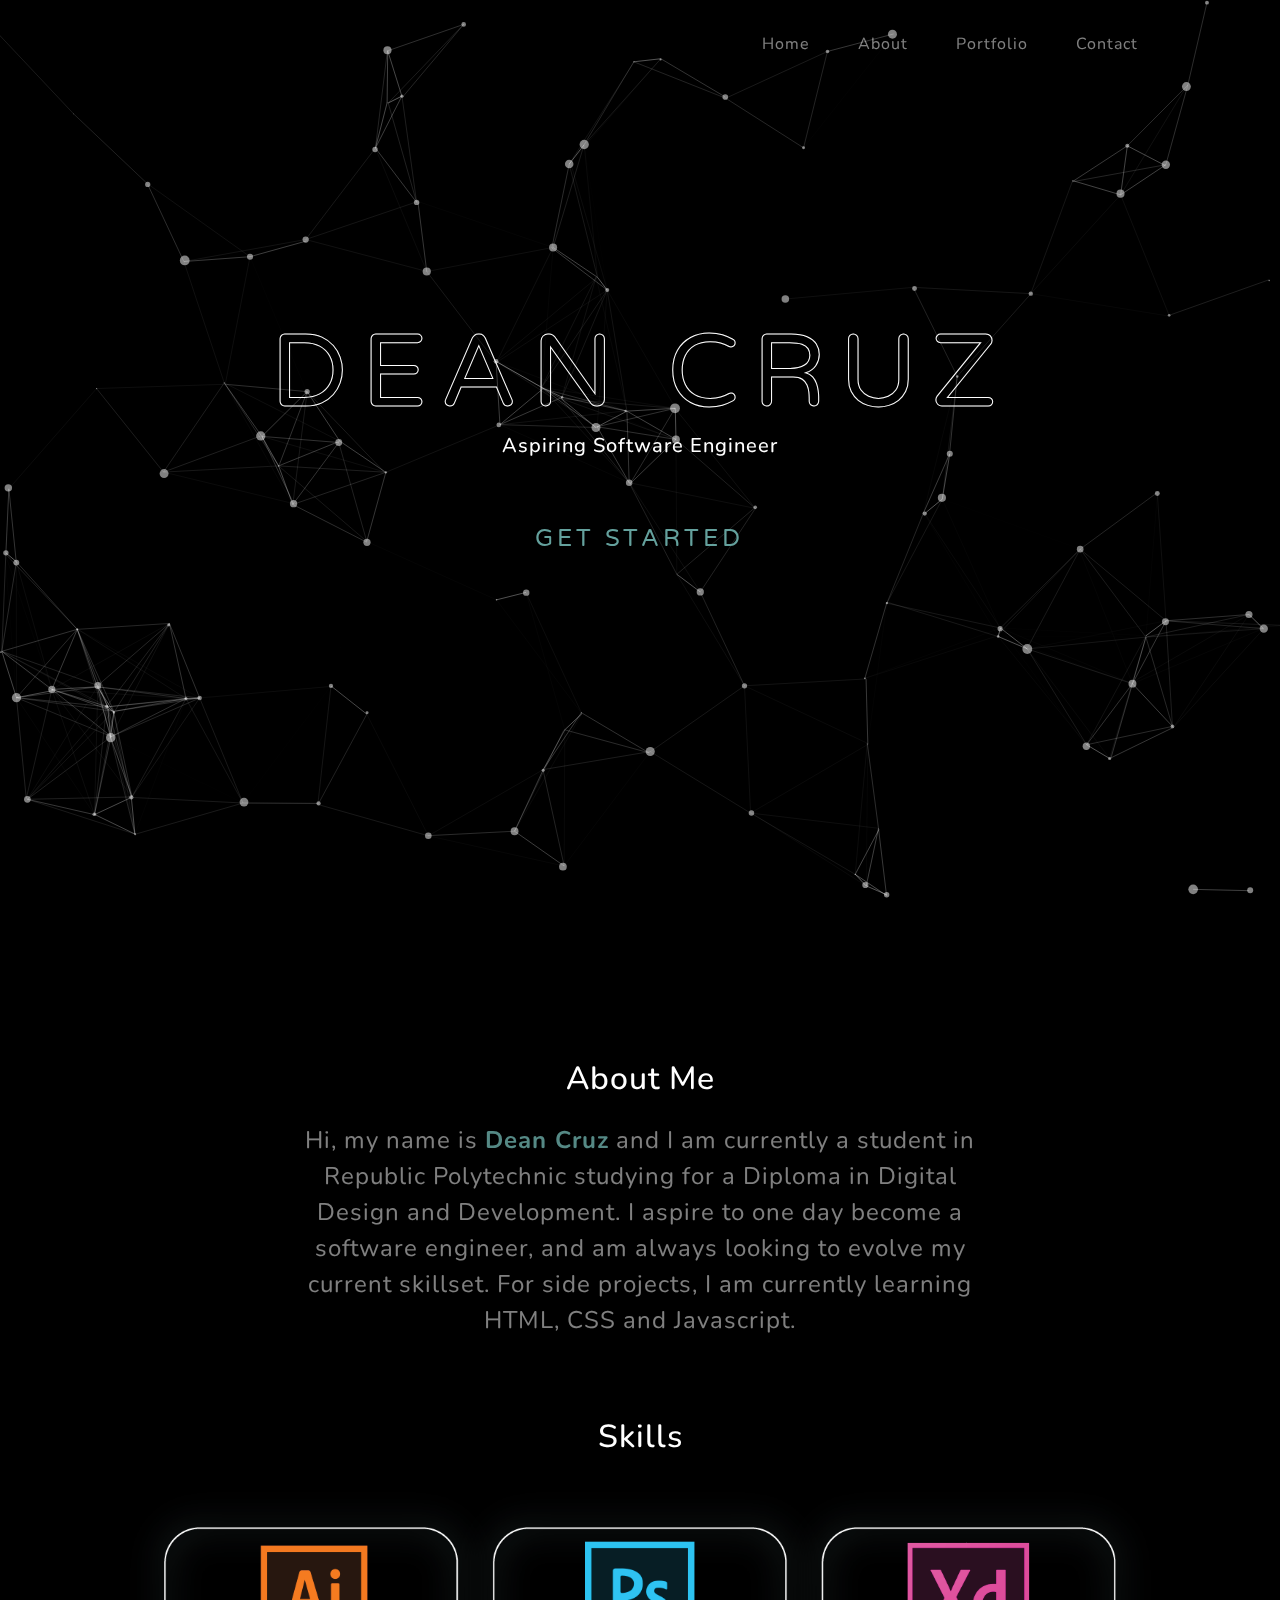
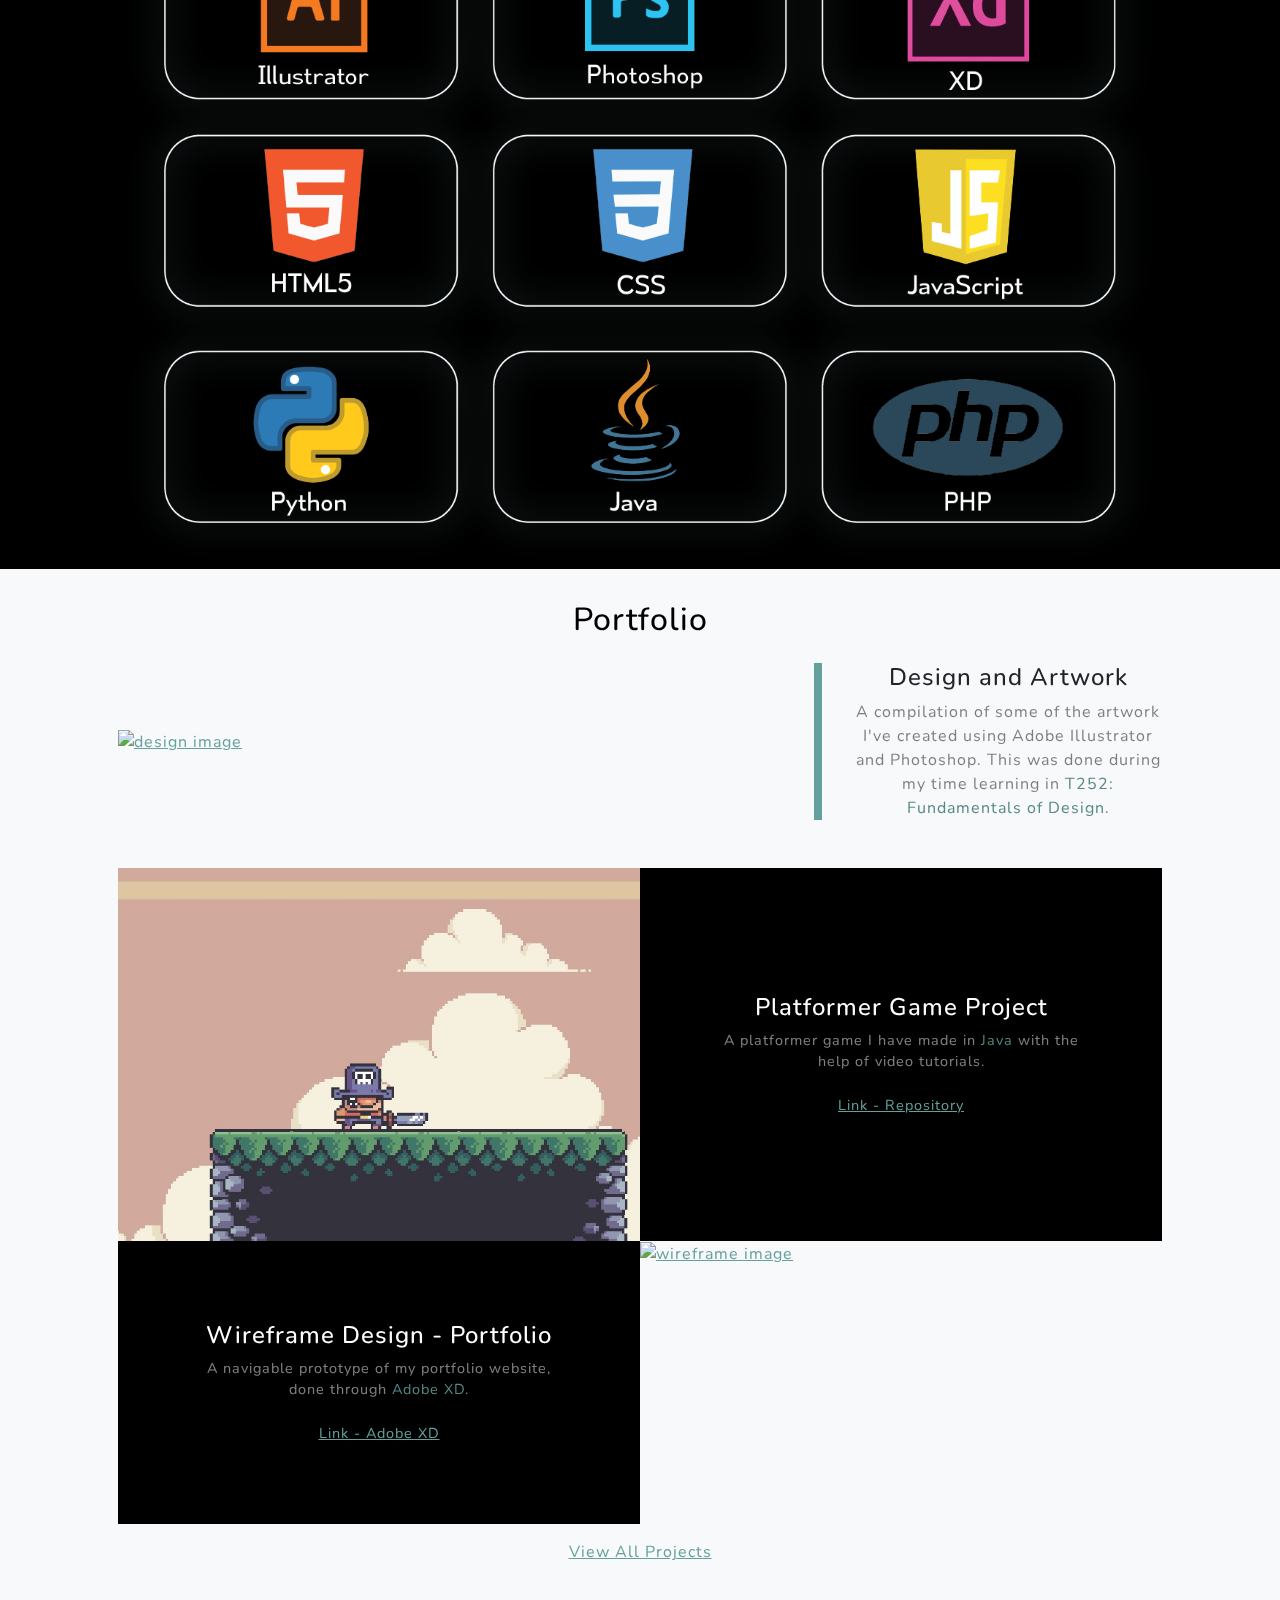
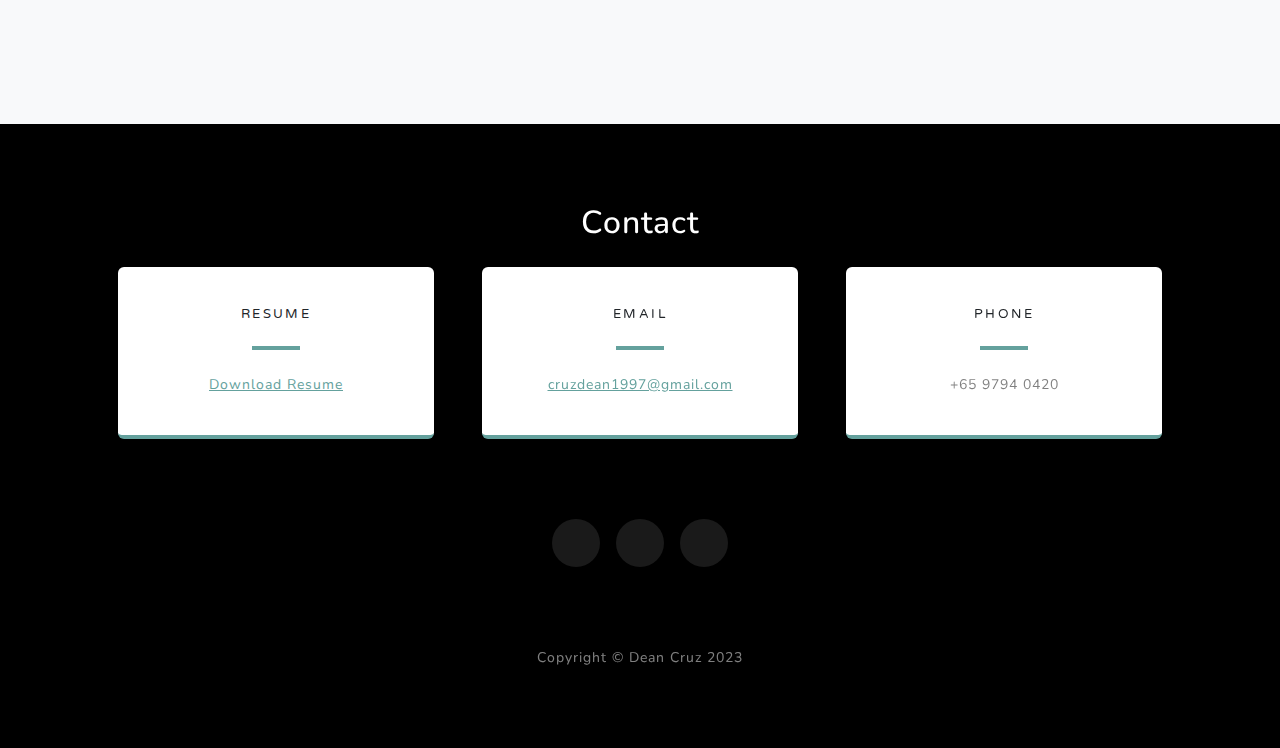
==== commit 2cf6ec2e: "Add individual project template" ====
--- a/index.html
+++ b/index.html
@@ -28,7 +28,7 @@
                     <ul class="navbar-nav ms-auto">
                         <li class="nav-item"><a class="nav-link" href="#">Home</a></li>
                         <li class="nav-item"><a class="nav-link" href="#about">About</a></li>
-                        <li class="nav-item"><a class="nav-link" href="#projects">Projects</a></li>
+                        <li class="nav-item"><a class="nav-link" href="#portfolio">Portfolio</a></li>
                         <li class="nav-item"><a class="nav-link" href="#contact">Contact</a></li>
                     </ul>
                 </div>
@@ -69,9 +69,9 @@
             </div>
         </section>
         <!-- Projects-->
-        <section class="projects-section bg-light" id="projects">
-            <div class="container px-4 px-lg-5">
-                <h2 class="text-black mb-4 projects-header">Projects</h2>
+        <section class="projects-section bg-light" id="portfolio">
+            <div class="container px-4 px-lg-5">
+                <h2 class="text-black mb-4 projects-header">Portfolio</h2>
                 <!-- Featured Project Row-->
                 <div class="row gx-0 mb-4 mb-lg-5 align-items-center gallery-container">
                     <div class="col-xl-8 col-lg-7 gallery">
@@ -139,6 +139,7 @@
                         </div>
                     </div>
                 </div>
+                <div class="text-center viewAllLink"><a href="#">View All Projects</a></div>
             </div>
         </section>
         <!-- Signup-->
@@ -193,7 +194,7 @@
                                 <i class="fas fa-envelope text-primary mb-2"></i>
                                 <h4 class="text-uppercase m-0">Email</h4>
                                 <hr class="my-4 mx-auto" />
-                                <div class="small text-black-50"><a href="mailto:21037598@myrp.edu.sg">21037598@myrp.edu.sg</a></div>
+                                <div class="small text-black-50"><a href="mailto:cruzdean1997@gmail.com">cruzdean1997@gmail.com</a></div>
                             </div>
                         </div>
                     </div>
@@ -226,4 +227,4 @@
         <script type="text/javascript" src="js/app.js"></script>
         <script src="https://cdn.startbootstrap.com/sb-forms-latest.js"></script>
     </body>
-</html>
+</html>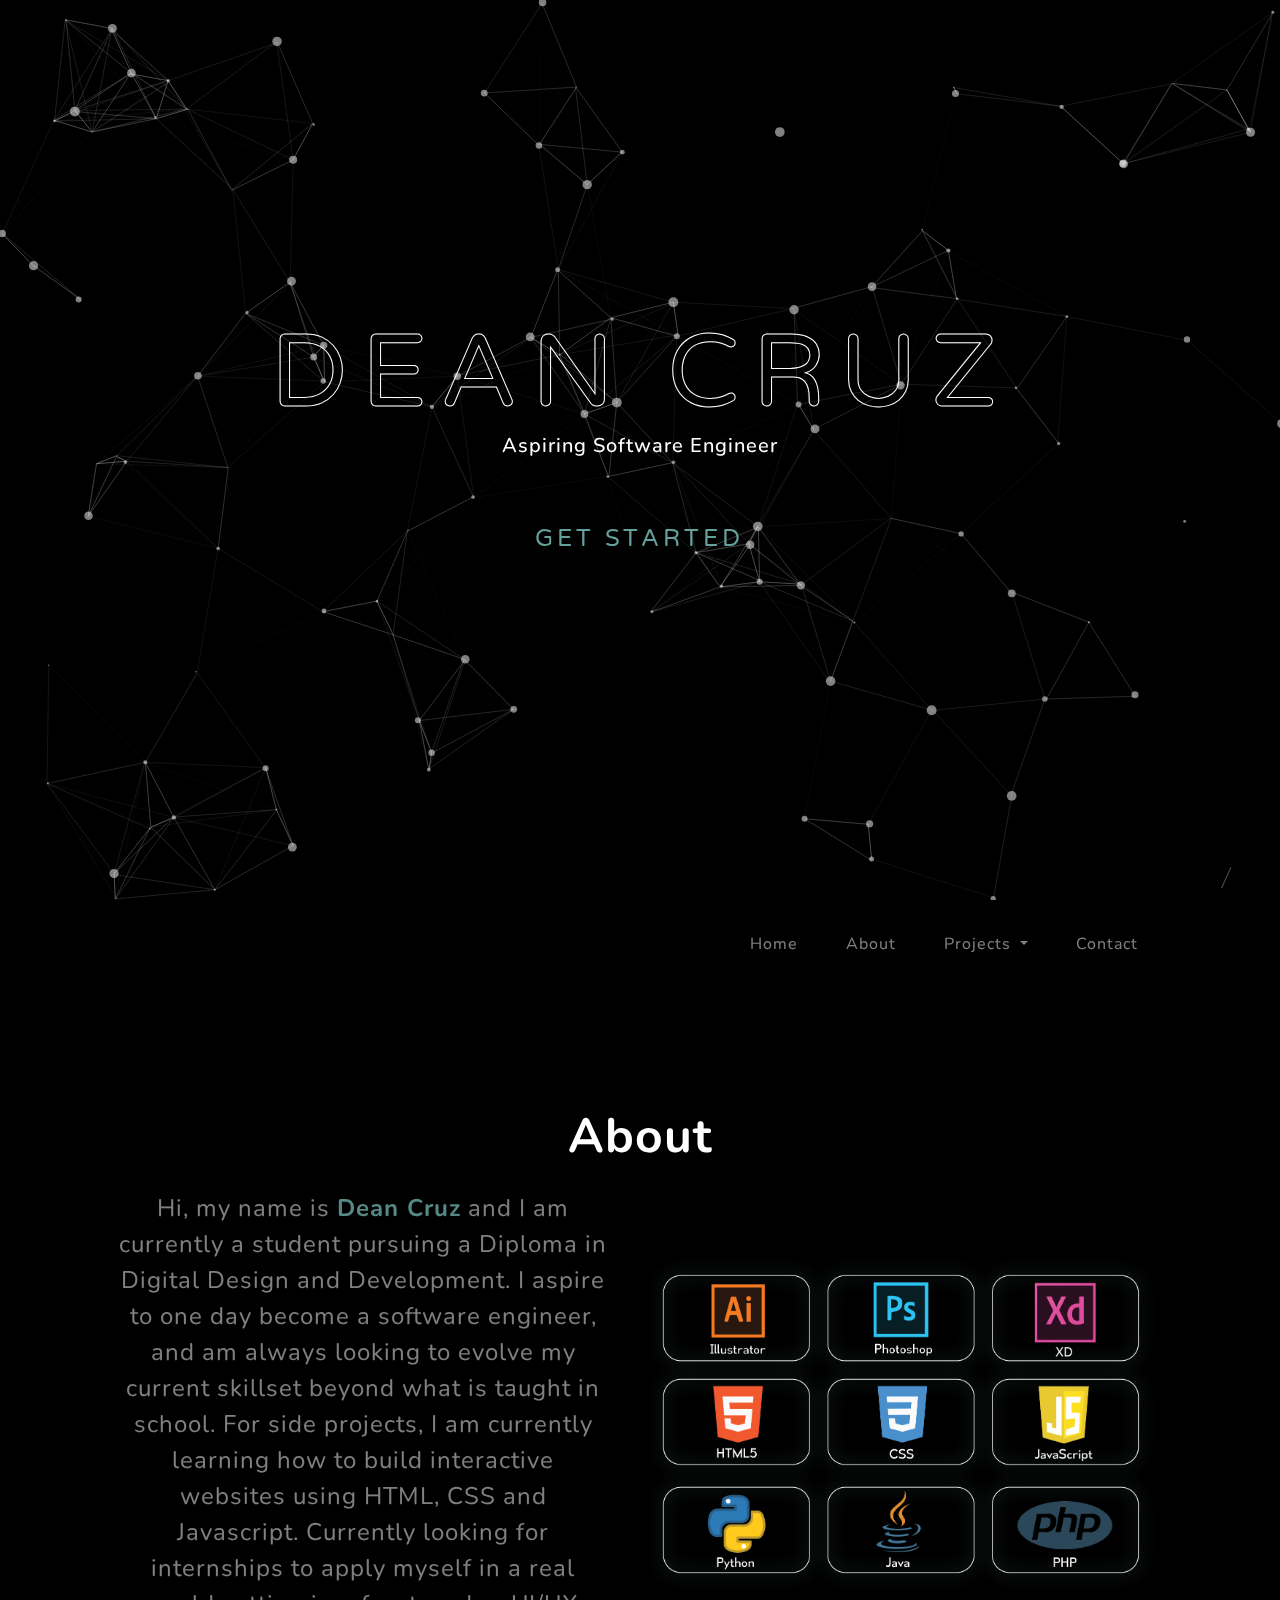
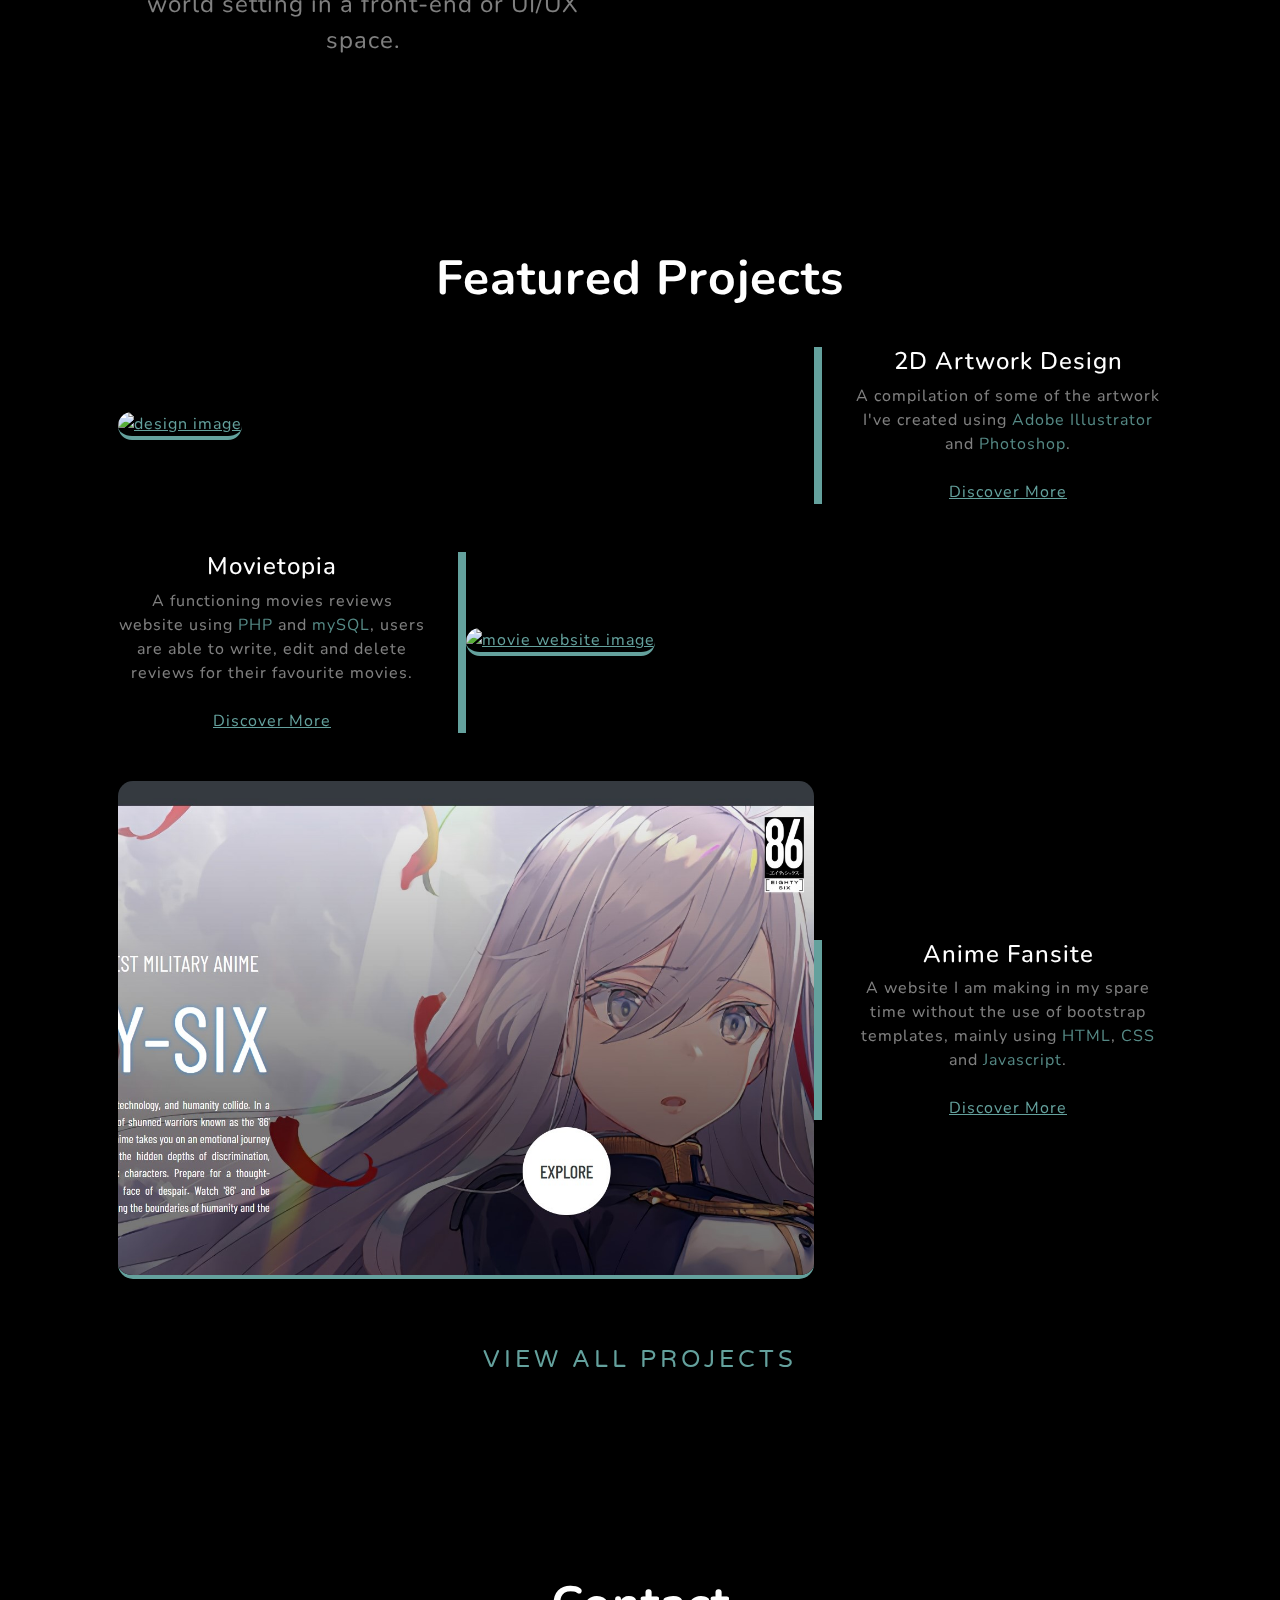
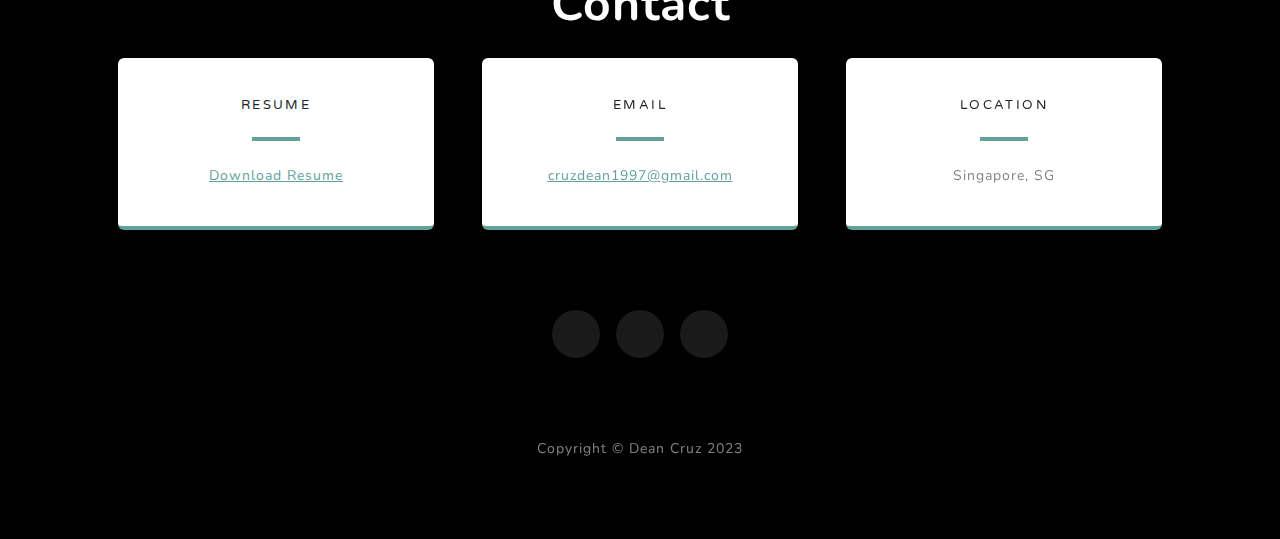
==== commit 04a4b60d: "Add dropdown menu" ====
--- a/index.html
+++ b/index.html
@@ -1,44 +1,29 @@
 <!DOCTYPE html>
 <html lang="en">
-    <head>
-        <meta charset="utf-8" />
-        <meta name="viewport" content="width=device-width, initial-scale=1, shrink-to-fit=no" />
-        <meta name="description" content="Dean Cruz is currently a student in Republic Polytechnic studying for a Diploma in Digital Design and Development. He is aspiring to become a software engineer in the future.">
-        <meta name="author" content="Dean Cruz" />
-        <title>Dean Cruz | Aspiring Software Engineer</title>
-        <link rel="icon" type="image/x-icon" href="assets/logo.png" />
-        <!-- Font Awesome icons (free version)-->
-        <script src="https://use.fontawesome.com/releases/v6.3.0/js/all.js" crossorigin="anonymous"></script>
-        <!-- Google fonts-->
-        <link href="https://fonts.googleapis.com/css?family=Varela+Round" rel="stylesheet" />
-        <link href="https://fonts.googleapis.com/css?family=Nunito:200,200i,300,300i,400,400i,600,600i,700,700i,800,800i,900,900i" rel="stylesheet" />
-        <!-- Core theme CSS (includes Bootstrap)-->
-        <link href="css/styles.css" rel="stylesheet" />
-        <link rel="stylesheet" href="/css/lightbox.css"/>
-    </head>
-    <body id="page-top">
-        <!-- Navigation-->
-        <nav class="navbar navbar-expand-lg navbar-light fixed-top" id="mainNav">
-            <div class="container px-4 px-lg-5">
-                <button class="navbar-toggler navbar-toggler-right" type="button" data-bs-toggle="collapse" data-bs-target="#navbarResponsive" aria-controls="navbarResponsive" aria-expanded="false" aria-label="Toggle navigation">
-                    Menu
-                    <i class="fas fa-bars"></i>
-                </button>
-                <div class="collapse navbar-collapse" id="navbarResponsive">
-                    <ul class="navbar-nav ms-auto">
-                        <li class="nav-item"><a class="nav-link" href="#">Home</a></li>
-                        <li class="nav-item"><a class="nav-link" href="#about">About</a></li>
-                        <li class="nav-item"><a class="nav-link" href="#portfolio">Portfolio</a></li>
-                        <li class="nav-item"><a class="nav-link" href="#contact">Contact</a></li>
-                    </ul>
-                </div>
-            </div>
-        </nav>
-        <!-- Masthead-->
-        <header class="masthead">
-            <div id="particles-js"></div>
-            <!-- Dean: modified background to have a bubble effect as well as a text effect-->
-            <div class="container px-4 px-lg-5 d-flex h-100 align-items-center justify-content-center">
+
+<head>
+    <meta charset="utf-8" />
+    <meta name="viewport" content="width=device-width, initial-scale=1, shrink-to-fit=no" />
+    <meta name="description"
+        content="Dean Cruz is currently a student in Republic Polytechnic studying for a Diploma in Digital Design and Development. He is aspiring to become a software engineer in the future.">
+    <meta name="author" content="Dean Cruz" />
+    <title>Dean Cruz | Aspiring Software Engineer</title>
+    <link rel="icon" type="image/x-icon" href="assets/logo.png" />
+    <script src="https://use.fontawesome.com/releases/v6.3.0/js/all.js" crossorigin="anonymous"></script>
+    <link href="https://fonts.googleapis.com/css?family=Varela+Round" rel="stylesheet" />
+    <link
+        href="https://fonts.googleapis.com/css?family=Nunito:200,200i,300,300i,400,400i,600,600i,700,700i,800,800i,900,900i"
+        rel="stylesheet" />
+    <link href="css/styles.css" rel="stylesheet" />
+    <link rel="stylesheet" href="/css/lightbox.css" />
+</head>
+
+<body id="page-top">
+
+    <!-- Masthead-->
+    <header class="black" id="home">
+        <div class="masthead bg-black-primary">
+            <div class="container px-4 px-lg-5 d-flex h-100 align-items-center justify-content-center headerClass">
                 <div class="d-flex justify-content-center">
                     <div class="text-center">
                         <h1 class="mx-auto my-0 text-uppercase">Dean Cruz</h1>
@@ -52,179 +37,280 @@
                     </div>
                 </div>
             </div>
-        </header>
-        <!-- About-->
-        <section class="about-section text-center" id="about">
-            <div class="container px-4 px-lg-5">
-                <div class="row gx-4 gx-lg-5 justify-content-center">
-                    <div class="col-lg-8">
-                        <h2 class="text-white mb-4 about-me-header">About Me</h2>
-                        <p class="text-white-50 about-me-desc">
-                            Hi, my name is <b><span class="highlighted-text">Dean Cruz</span></b> and I am currently a student in Republic Polytechnic studying for a Diploma in Digital Design and Development. I aspire to one day become a software engineer, and am always looking to evolve my current skillset. For side projects, I am currently learning HTML, CSS and Javascript.
-                        </p>
-                    </div>
-                </div>
-                <h2 class="text-white mb-4">Skills</h2>
-                <img class="img-fluid skils-img" src="assets/img/skills.png" alt="my skills" />
-            </div>
-        </section>
-        <!-- Projects-->
-        <section class="projects-section bg-light" id="portfolio">
-            <div class="container px-4 px-lg-5">
-                <h2 class="text-black mb-4 projects-header">Portfolio</h2>
-                <!-- Featured Project Row-->
-                <div class="row gx-0 mb-4 mb-lg-5 align-items-center gallery-container">
-                    <div class="col-xl-8 col-lg-7 gallery">
-                        <a href="assets/img/design gallery/lesson 6.png" data-lightbox="artwork" data-title="Event Poster (Illustrator)">
-                            <img class="img-fluid mb-3 mb-lg-0 design-img-1" src="assets/img/design-suisei.jpg" alt="design image" />
+        </div>
+    </header>
+    <!-- Navigation-->
+    <nav class="navbar navbar-expand-lg navbar-light sticky-top" id="mainNav">
+        <div class="container px-4 px-lg-5">
+            <button class="navbar-toggler navbar-toggler-right" type="button" data-bs-toggle="collapse"
+                data-bs-target="#navbarResponsive" aria-controls="navbarResponsive" aria-expanded="false"
+                aria-label="Toggle navigation">
+                Menu
+                <i class="fas fa-bars"></i>
+            </button>
+            <div class="collapse navbar-collapse" id="navbarResponsive">
+                <ul class="navbar-nav ms-auto">
+                    <li class="nav-item"><a class="nav-link" href="#home">Home</a></li>
+                    <li class="nav-item"><a class="nav-link" href="#about">About</a></li>
+                    <li class="nav-item dropdown">
+                        <a class="nav-link dropdown-toggle" href="#" id="navbarDropdown" role="button"
+                            data-toggle="dropdown" aria-haspopup="true" aria-expanded="false">
+                            Projects
                         </a>
-                        <a href="/assets/img/design gallery/lesson 2.png" data-lightbox="artwork" data-title="Castle on Ice (Photoshop)"></a>
-                        <a href="/assets/img/design gallery/lesson 5.png" data-lightbox="artwork" data-title="Advertisement of a Product Poster (Illustrator)"></a>
-                        <a href="/assets/img/design gallery/lesson 7.png" data-lightbox="artwork" data-title="Typography Poster (Illustrator)"></a>
-                        <a href="/assets/img/design gallery/lesson 11.png" data-lightbox="artwork" data-title="Magazine Layout Design (Illustrator)"></a>
-                        <a href="/assets/img/design gallery/FA2.png" data-lightbox="artwork" data-title="Graded Assignment - Poster (Illustrator)"></a>
-                        <a href="/assets/img/design gallery/03 Home Page.png" data-lightbox="artwork" data-title="Graded Assignment - Home Page (Illustrator)"></a>
-                        <a href="/assets/img/design gallery/03 About Me Page.png" data-lightbox="artwork" data-title="Graded Assignment - About Me Page (Illustrator)"></a>
-                        <a href="/assets/img/design gallery/03 Resume Page.png" data-lightbox="artwork" data-title="Graded Assignment - Resume Page (Illustrator)"></a>
-                        <a href="/assets/img/design gallery/03 Portfolio Page.png" data-lightbox="artwork" data-title="Graded Assignment - Portfolio Page (Illustrator)"></a>
-                    </div>
-                    <div class="col-xl-4 col-lg-5">
-                        <div class="featured-text text-center text-lg-left">
-                            <h4>Design and Artwork</h4>
-                            <p class="text-black-50 mb-0">A compilation of some of the artwork I've created using Adobe Illustrator and Photoshop. This was done during my time learning in <span class="highlighted-text">T252: Fundamentals of Design</span>.</p>
-                        </div>
-                    </div>
-                </div>
-                <!-- Project One Row-->
-                <div class="row gx-0 mb-5 mb-lg-0 justify-content-center">
-                    <div class="col-lg-6">
-                        <a href="/assets/img/game gallery/game-menu.png" data-lightbox="game" data-title="Main Menu">
-                            <img class="img-fluid game-img" src="assets/img/game.jpg" alt="game image" />
-                        </a>
-                        <a href="/assets/img/game gallery/game-level-1.png" data-lightbox="game" data-title="Level 1 Stage"></a>
-                        <a href="/assets/img/game gallery/game-level-2.png" data-lightbox="game" data-title="Level 2 Stage"></a>
-                        <a href="/assets/img/game gallery/game-death.png" data-lightbox="game" data-title="Game Over Screen"></a>
-                    </div>
-                    <div class="col-lg-6">
-                        <div class="bg-black text-center h-100 project">
-                            <div class="d-flex h-100">
-                                <div class="project-text w-100 my-auto text-center text-lg-left">
-                                    <h4 class="text-white">Platformer Game Project</h4>
-                                    <p class="mb-0 text-white-50">A platformer game I have made in <span class="highlighted-text">Java</span> with the help of video tutorials.</p><br>
-                                    <a class="project-links" href="https://github.com/deancruz1997/platformer-game-project">Link - Repository</a>
-                                </div>
-                            </div>
-                        </div>
-                    </div>
-                </div>
-                <!-- Project Two Row-->
-                <div class="row gx-0 justify-content-center">
-                    <div class="col-lg-6">
-                        <a href="/assets/img/wireframe gallery/wireframe-home.png" data-lightbox="wireframe" data-title="Home Page">
-                            <img class="img-fluid wireframe-img" src="assets/img/wireframe.jpg" alt="wireframe image" />
-                        </a>
-                        <a href="/assets/img/wireframe gallery/wireframe-about-me.png" data-lightbox="wireframe" data-title="About Me Page"></a>
-                        <a href="/assets/img/wireframe gallery/wireframe-portfolio.png" data-lightbox="wireframe" data-title="Portfolio Page"></a>
-                        <a href="/assets/img/wireframe gallery/wireframe-contact.png" data-lightbox="wireframe" data-title="Contact Page"></a>
-                    </div>
-                    <div class="col-lg-6 order-lg-first">
-                        <div class="bg-black text-center h-100 project">
-                            <div class="d-flex h-100">
-                                <div class="project-text w-100 my-auto text-center text-lg-right">
-                                    <h4 class="text-white">Wireframe Design - Portfolio</h4>
-                                    <p class="mb-0 text-white-50">A navigable prototype of my portfolio website, done through <span class="highlighted-text">Adobe XD</span>.</p><br>
-                                    <a class="project-links" href="https://xd.adobe.com/view/ff47b771-facc-42d4-9af3-0043a8316f16-aa14">Link - Adobe XD</a>
-                                </div>
-                            </div>
-                        </div>
-                    </div>
-                </div>
-                <div class="text-center viewAllLink"><a href="#">View All Projects</a></div>
-            </div>
-        </section>
-        <!-- Signup-->
-        <!-- <section class="signup-section" id="signup">
-            <div class="container px-4 px-lg-5">
-                <div class="row gx-4 gx-lg-5">
-                    <div class="col-md-10 col-lg-8 mx-auto text-center">
-                        <i class="far fa-paper-plane fa-2x mb-2 text-white"></i>
-                        <h2 class="text-white mb-5">Subscribe to receive updates! (Does not Work)</h2>
-
-                        <form class="form-signup" id="contactForm" data-sb-form-api-token="API_TOKEN">
-                            <div class="row input-group-newsletter">
-                                <div class="col"><input class="form-control" id="emailAddress" type="email" placeholder="Enter email address..." aria-label="Enter email address..." data-sb-validations="required,email" /></div>
-                                <div class="col-auto"><button class="btn btn-primary disabled" id="submitButton" type="submit">Notify Me!</button></div>
-                            </div>
-                            <div class="invalid-feedback mt-2" data-sb-feedback="emailAddress:required">An email is required.</div>
-                            <div class="invalid-feedback mt-2" data-sb-feedback="emailAddress:email">Email is not valid.</div>
-
-                            <div class="d-none" id="submitSuccessMessage">
-                                <div class="text-center mb-3 mt-2 text-white">
-                                    <div class="fw-bolder">Form submission successful!</div>
-                                    To activate this form, sign up at
-                                    <br />
-                                    <a href="https://startbootstrap.com/solution/contact-forms">https://startbootstrap.com/solution/contact-forms</a>
-                                </div>
-                            </div>
-
-                            <div class="d-none" id="submitErrorMessage"><div class="text-center text-danger mb-3 mt-2">Error sending message!</div></div>
-                        </form>
-                    </div>
-                </div>
-            </div>
-        </section> -->
-        <!-- Contact-->
-        <section class="contact-section" id="contact">
-            <h2 class="text-white mb-4 contact-me">Contact</h2>
-            <div class="container px-4 px-lg-5">
-                <div class="row gx-4 gx-lg-5">
-                    <div class="col-md-4 mb-3 mb-md-0">
-                        <div class="card py-4 h-100">
-                            <div class="card-body text-center">
-                                <i class="fa-solid fa-file text-primary mb-2"></i>
-                                <h4 class="text-uppercase m-0">Resume</h4>
-                                <hr class="my-4 mx-auto" />
-                                <div class="small text-black-50"><a href="assets/resume/Dean Cruz Resume.pdf">Download Resume</a></div>
-                            </div>
-                        </div>
-                    </div>
-                    <div class="col-md-4 mb-3 mb-md-0">
-                        <div class="card py-4 h-100">
-                            <div class="card-body text-center">
-                                <i class="fas fa-envelope text-primary mb-2"></i>
-                                <h4 class="text-uppercase m-0">Email</h4>
-                                <hr class="my-4 mx-auto" />
-                                <div class="small text-black-50"><a href="mailto:cruzdean1997@gmail.com">cruzdean1997@gmail.com</a></div>
-                            </div>
-                        </div>
-                    </div>
-                    <div class="col-md-4 mb-3 mb-md-0">
-                        <div class="card py-4 h-100">
-                            <div class="card-body text-center">
-                                <i class="fas fa-mobile-alt text-primary mb-2"></i>
-                                <h4 class="text-uppercase m-0">Phone</h4>
-                                <hr class="my-4 mx-auto" />
-                                <div class="small text-black-50">+65 9794 0420</div>
-                            </div>
-                        </div>
-                    </div>
-                </div>
-                <div class="social d-flex justify-content-center">
-                    <a class="mx-2" href="https://twitter.com/RiezeLeonhart"><i class="fab fa-twitter"></i></a>
-                    <a class="mx-2" href="https://github.com/deancruz1997"><i class="fab fa-github"></i></a>
-                    <a class="mx-2" href="https://www.linkedin.com/in/dean-cruz-ab878017b/"><i class="fa-brands fa-linkedin"></i></a>
-                </div>
-            </div>
-        </section>
-        <!-- Footer-->
-        <footer class="footer small text-center text-white-50"><div class="container px-4 px-lg-5">Copyright &copy; Dean Cruz 2023</div></footer>
-        <!-- Bootstrap core JS-->
-        <script src="https://cdn.jsdelivr.net/npm/bootstrap@5.2.3/dist/js/bootstrap.bundle.min.js"></script>
-        <!-- Core theme JS-->
-        <script src="/js/lightbox-plus-jquery.js"></script>
-        <script src="js/scripts.js"></script>
-        <script type="text/javascript" src="js/particles.js"></script>
-        <script type="text/javascript" src="js/app.js"></script>
-        <script src="https://cdn.startbootstrap.com/sb-forms-latest.js"></script>
-    </body>
+                        <div class="dropdown-menu" aria-labelledby="navbarDropdown">
+                            <a class="dropdown-item" href="./landing-page.html">
+                                <table class="dropdown-nav-item">
+                                    <tr>
+                                        <td>Landing Page</td>
+                                        <td>Front-End</td>
+                                    </tr>
+                                </table>
+                            </a>
+                            <a class="dropdown-item" href="./fansite.html">
+                                <table class="dropdown-nav-item">
+                                    <tr>
+                                        <td>Fansite</td>
+                                        <td>Front-End</td>
+                                    </tr>
+                                </table>
+                            </a>
+                            <a class="dropdown-item" href="./reviews.html">
+                                <table class="dropdown-nav-item">
+                                    <tr>
+                                        <td>Movietopia</td>
+                                        <td>Programming</td>
+                                    </tr>
+                                </table>
+                            </a>
+                            <a class="dropdown-item" href="./platformer.html">
+                                <table class="dropdown-nav-item">
+                                    <tr>
+                                        <td>Platformer</td>
+                                        <td>Programming</td>
+                                    </tr>
+                                </table>
+                            </a>
+                            <a class="dropdown-item" href="./design.html">
+                                <table class="dropdown-nav-item">
+                                    <tr>
+                                        <td>2D Artwork</td>
+                                        <td>Design</td>
+                                    </tr>
+                                </table>
+                            </a>
+                            <a class="dropdown-item" href="./wireframe.html">
+                                <table class="dropdown-nav-item">
+                                    <tr>
+                                        <td>Prototype</td>
+                                        <td>Design</td>
+                                    </tr>
+                                </table>
+                            </a>
+                            <div class="dropdown-divider"></div>
+                            <a class="dropdown-item" href="./index.html#portfolio">Featured Projects</a>
+                            <a class="dropdown-item" href="./projects.html">All Projects</a>
+                        </div>
+                    </li>
+                    <li class="nav-item"><a class="nav-link" href="#contact">Contact</a></li>
+                </ul>
+            </div>
+        </div>
+    </nav>
+    <!-- About-->
+    <section class="about-section text-center">
+        <div class="container px-4 px-lg-5">
+            <div class="row gx-4 gx-lg-5 justify-content-center">
+                <div class="col-lg-8">
+                    <h2 class="text-white mb-4 about-me-header" id="about">About</h2>
+                    <div class="aboutAndSkills">
+                        <div class="text-white-50 about-me-desc">
+                            Hi, my name is <b><span class="highlighted-text">Dean Cruz</span></b> and I am currently a
+                            student pursuing a Diploma in Digital Design and Development. I
+                            aspire to one day become a software engineer, and am always looking to evolve my current
+                            skillset beyond what is taught in school. For side projects, I am currently learning how to
+                            build interactive websites using HTML, CSS and Javascript. Currently looking for internships
+                            to apply myself in a real world setting in a front-end or UI/UX space.
+                        </div>
+                        <img class="img-fluid img-skills" src="assets/img/skills.png" alt="my skills" />
+                    </div>
+                </div>
+            </div>
+        </div>
+    </section>
+    <!-- Projects-->
+    <section class="projects-section bg-black-primary" id="portfolio">
+        <div class="container px-4 px-lg-5">
+            <h2 class="text-white mb-4 projects-header">Featured Projects</h2>
+
+            <!-- Project One Row-->
+            <div class="row gx-0 mb-4 mb-lg-5 align-items-center gallery-container">
+                <div class="col-xl-8 col-lg-7 gallery gallery-project-container">
+                    <a href="assets/img/design gallery/lesson 6.png" data-lightbox="artwork"
+                        data-title="Event Poster (Illustrator)" class="project-wrapper align-right">
+                        <img class="img-fluid mb-3 mb-lg-0 design-img-1" src="assets/img/design-suisei.jpg"
+                            alt="design image" />
+                        <div class="gallery-overlay">
+                            <h2 class="text-white">View Preview</h2>
+                        </div>
+                    </a>
+                    <a href="/assets/img/design gallery/lesson 5.png" data-lightbox="artwork"
+                        data-title="Advertisement of a Product Poster (Illustrator)"></a>
+                    <a href="/assets/img/design gallery/lesson 11.png" data-lightbox="artwork"
+                        data-title="Magazine Layout Design (Illustrator)"></a>
+                    <a href="/assets/img/design gallery/FA2.png" data-lightbox="artwork"
+                        data-title="Poster depicting 'Myself' (Illustrator)"></a>
+                    <a href="/assets/img/design gallery/03 Home Page.png" data-lightbox="artwork"
+                        data-title="Website Design - Home Page (Illustrator)"></a>
+                </div>
+                <div class="col-xl-4 col-lg-5">
+                    <div class="featured-text text-center text-lg-left">
+                        <h4 class="text-white">2D Artwork Design</h4>
+                        <p class="text-white-50 mb-0">A compilation of some of the artwork I've created using <span
+                                class="highlighted-text">Adobe
+                                Illustrator</span> and <span class="highlighted-text">Photoshop</span>.</p><br />
+                        <a class="project-links" href="design.html">Discover More</a>
+                    </div>
+                </div>
+            </div>
+
+            <!-- Project Two Row-->
+            <div class="row gx-0 mb-4 mb-lg-5 align-items-center gallery-container">
+                <div class="col-xl-8 col-lg-7 gallery gallery-project-container">
+                    <a href="/assets/img/reviews gallery/homepage.jpg" data-lightbox="moviereviews"
+                        class="project-wrapper" data-title="Home Page">
+                        <img class="img-fluid mb-3 mb-lg-0 design-img-1" src="assets/img/movie-website.jpg"
+                            alt="movie website image" />
+                        <div class="gallery-overlay">
+                            <h2 class="text-white">View Preview</h2>
+                        </div>
+                    </a>
+                    <a href="/assets/img/reviews gallery/reviewpage.jpg" data-lightbox="moviereviews"
+                        data-title="Reviews Page"></a>
+                    <a href="/assets/img/reviews gallery/updatereview.jpg" data-lightbox="moviereviews"
+                        data-title="Updating of a Review"></a>
+                    <a href="/assets/img/reviews gallery/searchfunction.jpg" data-lightbox="moviereviews"
+                        data-title="Search Function"></a>
+                </div>
+                <div class="col-xl-4 col-lg-5 order-lg-first">
+                    <div class="featured-text-right text-center text-lg-left">
+                        <h4 class="text-white">Movietopia</h4>
+                        <p class="text-white-50 mb-0">A functioning movies reviews website using <span
+                                class="highlighted-text">PHP</span> and <span class="highlighted-text">mySQL</span>,
+                            users are able to write, edit and
+                            delete reviews for their favourite movies.</p>
+                        <br>
+                        <a class="project-links" href="reviews.html">Discover More</a>
+                    </div>
+                </div>
+            </div>
+
+            <!-- Project Three Row-->
+            <div class="row gx-0 mb-4 mb-lg-5 align-items-center gallery-container">
+                <div class="col-xl-8 col-lg-7 gallery gallery-project-container">
+                    <a href="/assets/img/fansite gallery/card1.jpg" data-lightbox="fansite"
+                        data-title="Home Page" class="project-wrapper align-right">
+                        <img class="img-fluid mb-3 mb-lg-0 design-img-1" src="assets/img/fansite.jpg"
+                            alt="fansite image" />
+                        <div class="gallery-overlay">
+                            <h2 class="text-white">View Preview</h2>
+                        </div>
+                    </a>
+                    <a href="/assets/img/fansite gallery/card2.jpg" data-lightbox="fansite"
+                        data-title="Characters Page - 01"></a>
+                    <a href="/assets/img/fansite gallery/card3.jpg" data-lightbox="fansite"
+                        data-title="Characters Page - 02"></a>
+                </div>
+                <div class="col-xl-4 col-lg-5">
+                    <div class="featured-text text-center text-lg-left">
+                        <h4 class="text-white">Anime Fansite</h4>
+                        <p class="text-white-50 mb-0">A website I am making in my spare time without the use of
+                            bootstrap templates, mainly using <span class="highlighted-text">HTML</span>, <span class="highlighted-text">CSS</span> and <span
+                                class="highlighted-text">Javascript</span>.</p><br />
+                        <a class="project-links" href="./fansite.html">Discover More</a>
+
+                    </div>
+                </div>
+            </div>
+            <!-- End Projects Row -->
+        </div>
+        <div class="text-center viewAllLink">
+            <a class="animated-button" href="/projects.html">
+                <span></span>
+                <span></span>
+                <span></span>
+                <span></span>
+                View All Projects</a>
+        </div>
+        </div>
+    </section>
+
+    <!-- Contact-->
+    <section class="contact-section bg-black" id="contact">
+        <h2 class="text-white mb-4 contact-me">Contact</h2>
+        <div class="container px-4 px-lg-5">
+            <div class="row gx-4 gx-lg-5">
+                <div class="col-md-4 mb-3 mb-md-0">
+                    <div class="card py-4 h-100">
+                        <div class="card-body text-center">
+                            <i class="fa-solid fa-file text-primary mb-2"></i>
+                            <h4 class="text-uppercase m-0">Resume</h4>
+                            <hr class="my-4 mx-auto" />
+                            <div class="small text-black-50"><a href="assets/resume/Dean Cruz Resume.pdf"
+                                    target="_blank">Download
+                                    Resume</a></div>
+                        </div>
+                    </div>
+                </div>
+                <div class="col-md-4 mb-3 mb-md-0">
+                    <div class="card py-4 h-100">
+                        <div class="card-body text-center">
+                            <i class="fas fa-envelope text-primary mb-2"></i>
+                            <h4 class="text-uppercase m-0">Email</h4>
+                            <hr class="my-4 mx-auto" />
+                            <div class="small text-black-50"><a href="mailto:cruzdean1997@gmail.com"
+                                    target="_blank">cruzdean1997@gmail.com</a></div>
+                        </div>
+                    </div>
+                </div>
+                <div class="col-md-4 mb-3 mb-md-0">
+                    <div class="card py-4 h-100">
+                        <div class="card-body text-center">
+                            <i class="fas fa-location-dot text-primary mb-2"></i>
+                            <h4 class="text-uppercase m-0">Location</h4>
+                            <hr class="my-4 mx-auto" />
+                            <div class="small text-black-50">Singapore, SG</div>
+                        </div>
+                    </div>
+                </div>
+            </div>
+            <div class="social d-flex justify-content-center">
+                <a class="mx-2" href="https://twitter.com/distantavalon_" target="_blank"><i
+                        class="fab fa-twitter"></i></a>
+                <a class="mx-2" href="https://github.com/deancruz1" target="_blank"><i class="fab fa-github"></i></a>
+                <a class="mx-2" href="https://www.linkedin.com/in/dean-cruz-ab878017b/" target="_blank"><i
+                        class="fa-brands fa-linkedin"></i></a>
+            </div>
+        </div>
+    </section>
+    <!-- Footer-->
+    <footer class="footer small text-center text-white-50 bg-black">
+        <div class="container px-4 px-lg-5">Copyright &copy; Dean Cruz 2023</div>
+    </footer>
+    <div id="particles-js"></div>
+    <div id="particles-static-js"></div>
+    <!-- Bootstrap core JS-->
+    <script src="https://cdn.jsdelivr.net/npm/bootstrap@5.2.3/dist/js/bootstrap.bundle.min.js"></script>
+    <script src="https://ajax.googleapis.com/ajax/libs/jquery/3.5.1/jquery.min.js"></script>
+    <script src="https://cdnjs.cloudflare.com/ajax/libs/popper.js/1.16.0/umd/popper.min.js"></script>
+    <script src="https://maxcdn.bootstrapcdn.com/bootstrap/4.5.2/js/bootstrap.min.js"></script>
+    <!-- Core theme JS-->
+    <script src="/js/lightbox-plus-jquery.js"></script>
+    <script src="js/scripts.js"></script>
+    <script type="text/javascript" src="js/particles.js"></script>
+    <script type="text/javascript" src="js/particles-static.js"></script>
+    <script type="text/javascript" src="js/app.js"></script>
+    <script type="text/javascript" src="js/app-static.js"></script>
+    <script src="https://cdn.startbootstrap.com/sb-forms-latest.js"></script>
+</body>
+
 </html>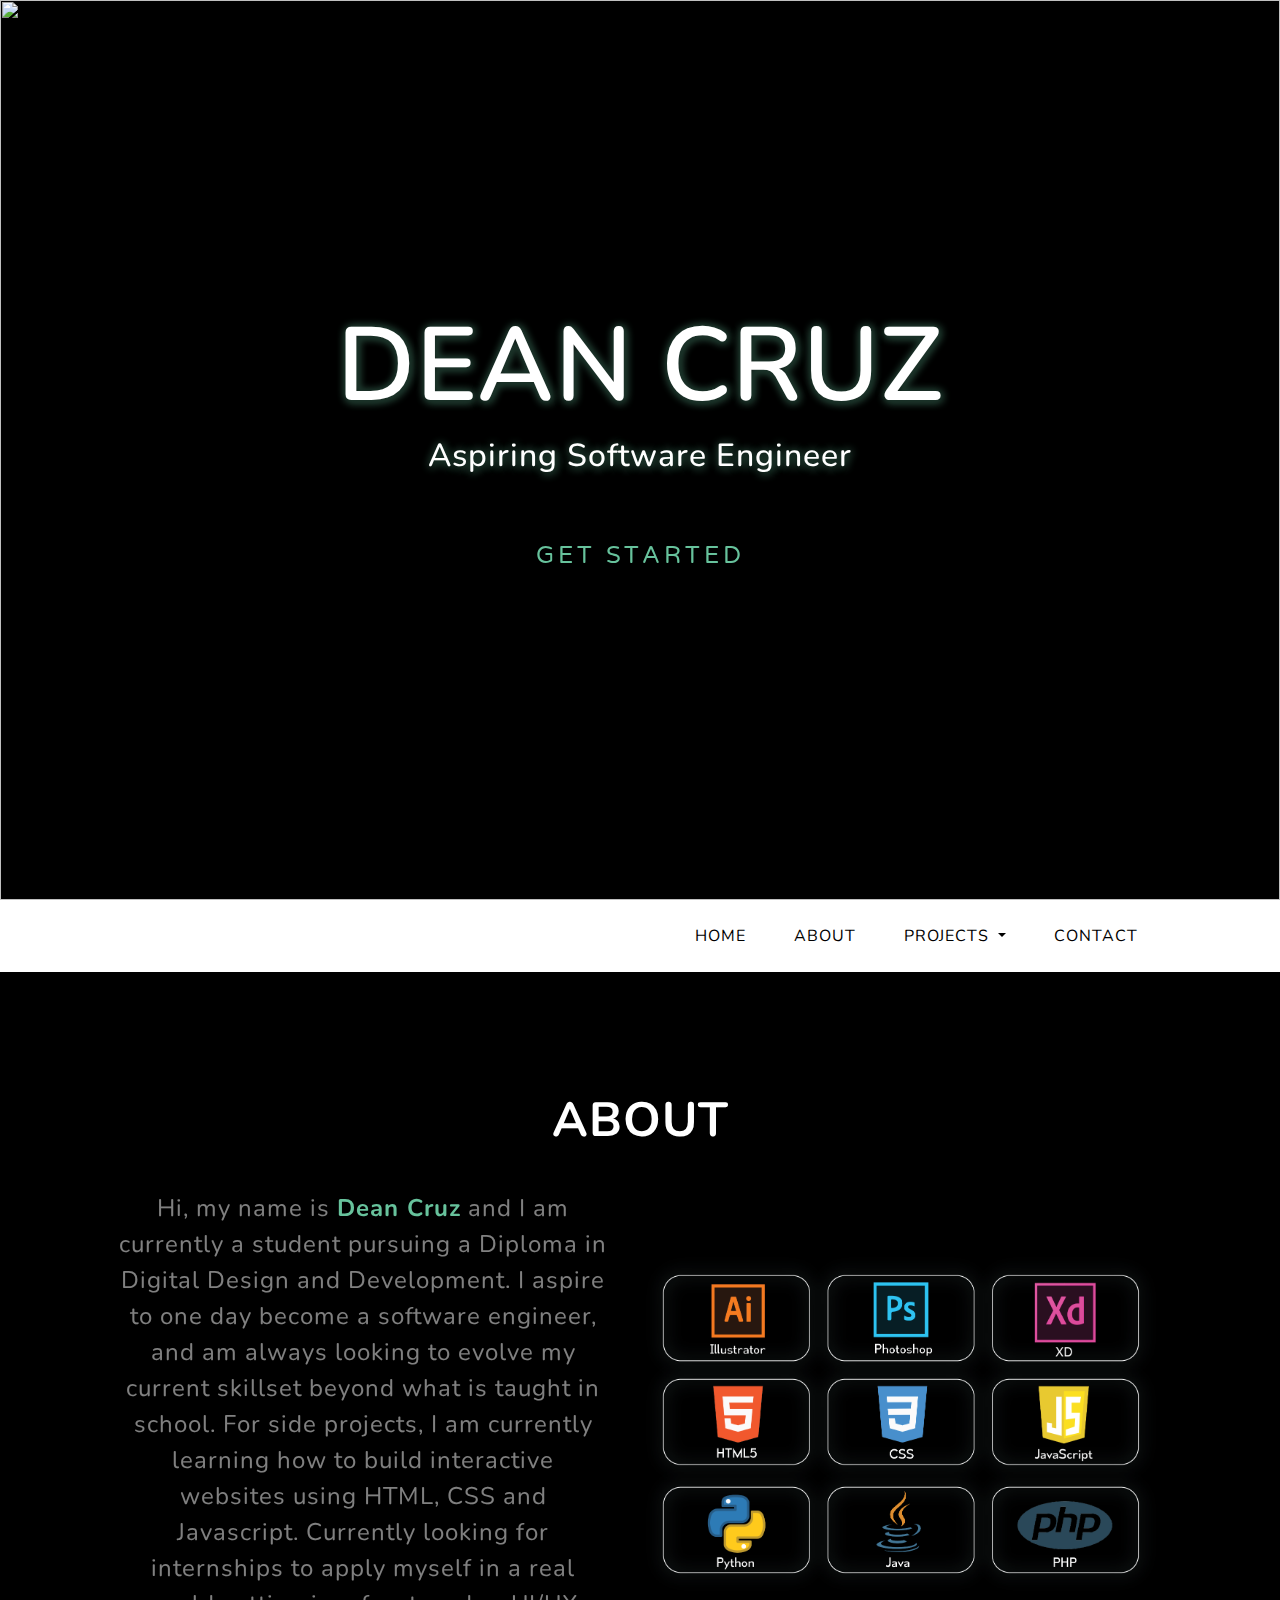
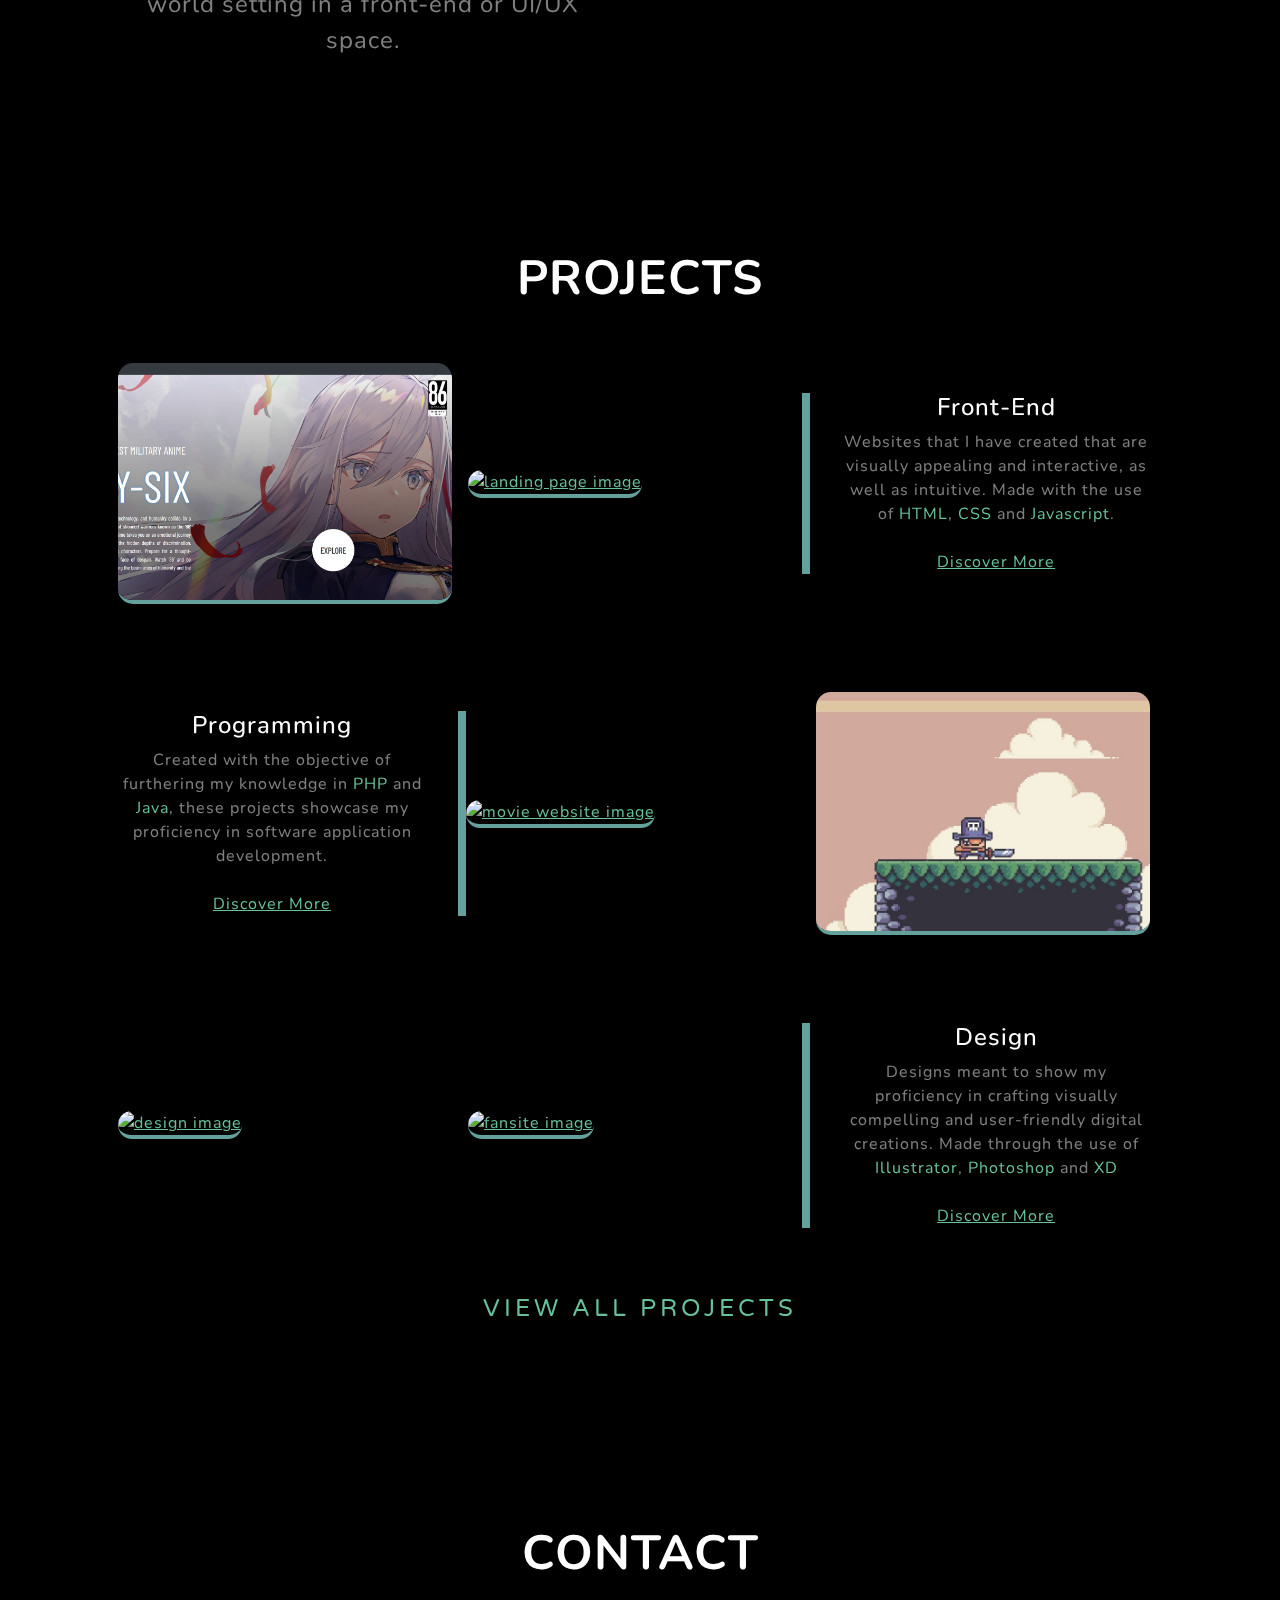
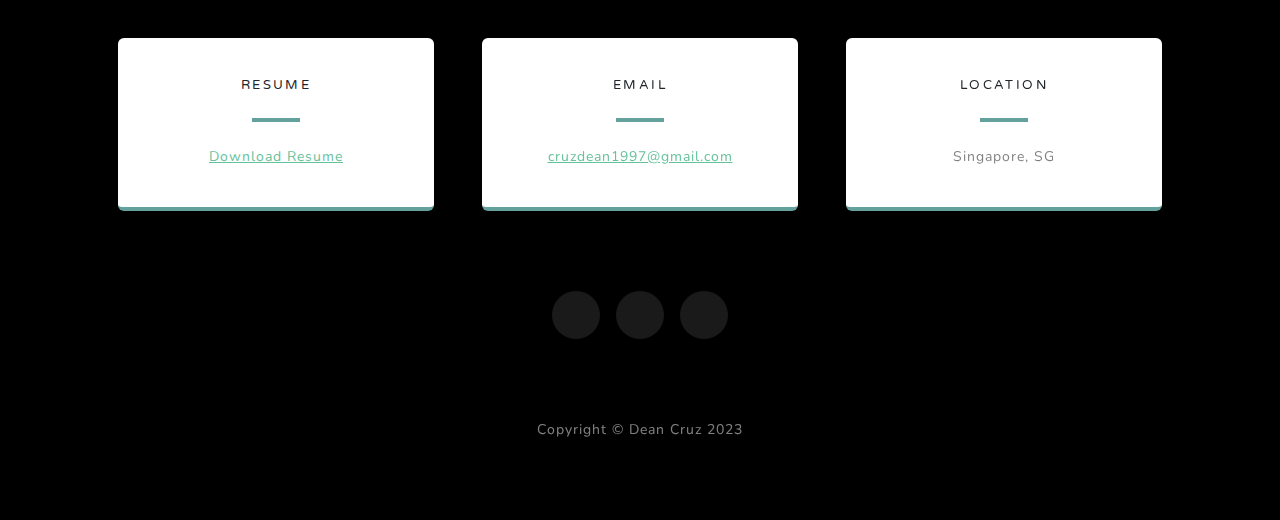
==== commit 81032547: "Update website to latest" ====
--- a/index.html
+++ b/index.html
@@ -5,8 +5,22 @@
     <meta charset="utf-8" />
     <meta name="viewport" content="width=device-width, initial-scale=1, shrink-to-fit=no" />
     <meta name="description"
-        content="Dean Cruz is currently a student in Republic Polytechnic studying for a Diploma in Digital Design and Development. He is aspiring to become a software engineer in the future.">
+        content="Hi, my name is Dean Cruz and I am currently a student pursuing a Diploma in Digital Design and Development. I aspire to one day become a software engineer, and am always looking to evolve my current skillset beyond what is taught in school. For side projects, I am currently learning how to build interactive websites using HTML, CSS and Javascript. Currently looking for internships to apply myself in a real world setting in a front-end or UI/UX space.">
     <meta name="author" content="Dean Cruz" />
+    <meta property="og:url" content="https://deancruzgg.github.io/">
+    <meta property="og:description"
+        content="Hi, my name is Dean Cruz and I am currently a student pursuing a Diploma in Digital Design and Development. I aspire to one day become a software engineer, and am always looking to evolve my current skillset beyond what is taught in school. For side projects, I am currently learning how to build interactive websites using HTML, CSS and Javascript. Currently looking for internships to apply myself in a real world setting in a front-end or UI/UX space.">
+    <meta name="twitter:image:type" content="image/png">
+    <meta name="twitter:card" content="summary_large_image">
+    <meta name="twitter:creator" content="@distantavalon_">
+    <meta name="twitter:image:src" content="https://deancruzgg.github.io/assets/meta/og-image.jpg">
+    <meta name="twitter:image:width" content="1200">
+    <meta name="twitter:image:height" content="630">
+    <meta property="og:image:type" content="image/png">
+    <meta property="og:image" content="https://deancruzgg.github.io/assets/meta/og-image.jpg">
+    <meta property="og:image:width" content="1200">
+    <meta property="og:image:height" content="630">
+    <meta property="og:title" content="Dean Cruz | Aspiring Software Engineer">
     <title>Dean Cruz | Aspiring Software Engineer</title>
     <link rel="icon" type="image/x-icon" href="assets/logo.png" />
     <script src="https://use.fontawesome.com/releases/v6.3.0/js/all.js" crossorigin="anonymous"></script>
@@ -16,33 +30,59 @@
         rel="stylesheet" />
     <link href="css/styles.css" rel="stylesheet" />
     <link rel="stylesheet" href="/css/lightbox.css" />
+    <!-- <link href="css/chatbot.css" rel="stylesheet" /> -->
 </head>
 
 <body id="page-top">
-
-    <!-- Masthead-->
-    <header class="black" id="home">
-        <div class="masthead bg-black-primary">
-            <div class="container px-4 px-lg-5 d-flex h-100 align-items-center justify-content-center headerClass">
-                <div class="d-flex justify-content-center">
-                    <div class="text-center">
-                        <h1 class="mx-auto my-0 text-uppercase">Dean Cruz</h1>
-                        <h2 class="text-white-50 mx-auto mt-2 mb-5">Aspiring Software Engineer</h2>
-                        <a class="animated-button" href="#about">
-                            <span></span>
-                            <span></span>
-                            <span></span>
-                            <span></span>
-                            Get Started</a>
-                    </div>
-                </div>
-            </div>
-        </div>
-    </header>
+    <!-- Parallax -->
+    <main class="hero" id="home">
+        <div class="static-text-hero show-parallax">
+            <h1 class="mx-auto my-0 text-uppercase text-white">Dean Cruz</h1>
+            <h2 class="mx-auto mt-2 mb-5 text-white">Aspiring Software Engineer</h2>
+            <div class="text-center viewAllLink">
+                <a class="animated-button parallax-btn" href="#about">
+                    <span></span>
+                    <span></span>
+                    <span></span>
+                    <span></span>
+                    Get Started</a>
+            </div>
+        </div>
+        <img src="./assets/parallax/background - grayscale.png" class="bg-parallax show-parallax" />
+        <!-- <div class="vignette"></div>
+        <img src="./assets/parallax/background.png" class="parallax bg-08" data-speedx="0.009" data-speedy="0.009"
+            data-speedz="0" data-rotation="0" data-distance="-200">
+        <img src="./assets/parallax/Moon.png" class="parallax moon-07" data-speedx="0.011" data-speedy="0.011"
+            data-speedz="0" data-rotation="0" data-distance="4100">
+        <img src="./assets/parallax/Mountain-2.png" class="parallax mtn-05" data-speedx="0.012" data-speedy="0.012"
+            data-speedz="0.012" data-rotation="0.012" data-distance="2700">
+        <img src="./assets/parallax/Mountain.png" class="parallax mtn-04" data-speedx="0.015" data-speedy="0.015"
+            data-speedz="0.015" data-rotation="0.38" data-distance="1500">
+        <img src="./assets/parallax/Rock.png" class="parallax mtn-03" data-speedx="0.018" data-speedy="0.015"
+            data-speedz="0.018" data-rotation="0.018" data-distance="800">
+        <div class="text-parallax parallax" data-speedx="0.05" data-speedy="0.05" data-speedz="0.05"
+            data-rotation="0.05" data-distance="1500">
+            <h1 class="mx-auto my-0 text-uppercase text-white">Dean Cruz</h1>
+            <h2 class="mx-auto mt-2 mb-5 text-white">Aspiring Software Engineer</h2>
+            <div class="text-center viewAllLink">
+                <a class="animated-button parallax-btn" href="#about">
+                    <span></span>
+                    <span></span>
+                    <span></span>
+                    <span></span>
+                    Get Started</a>
+            </div>
+        </div>
+        <img src="./assets/parallax/Foreground.png" class="parallax fg-00" data-speedx="0.001" data-speedy="0.001"
+            data-speedz="0" data-rotation="0" data-distance="0"> -->
+    </main>
     <!-- Navigation-->
-    <nav class="navbar navbar-expand-lg navbar-light sticky-top" id="mainNav">
+    <div class="divider-container-parallax">
+        <div class="section-divider-parallax"></div>
+    </div>
+    <nav class="navbar navbar-expand-lg navbar-light sticky-top breakpoint-parallax" id="mainNav">
         <div class="container px-4 px-lg-5">
-            <button class="navbar-toggler navbar-toggler-right" type="button" data-bs-toggle="collapse"
+            <button class="navbar-toggler navbar-toggler-right text-uppercase" type="button" data-bs-toggle="collapse"
                 data-bs-target="#navbarResponsive" aria-controls="navbarResponsive" aria-expanded="false"
                 aria-label="Toggle navigation">
                 Menu
@@ -50,19 +90,19 @@
             </button>
             <div class="collapse navbar-collapse" id="navbarResponsive">
                 <ul class="navbar-nav ms-auto">
-                    <li class="nav-item"><a class="nav-link" href="#home">Home</a></li>
-                    <li class="nav-item"><a class="nav-link" href="#about">About</a></li>
+                    <li class="nav-item"><a class="nav-link text-uppercase" href="#home">Home</a></li>
+                    <li class="nav-item"><a class="nav-link text-uppercase" href="#about">About</a></li>
                     <li class="nav-item dropdown">
-                        <a class="nav-link dropdown-toggle" href="#" id="navbarDropdown" role="button"
+                        <a class="nav-link dropdown-toggle text-uppercase" href="#" id="navbarDropdown" role="button"
                             data-toggle="dropdown" aria-haspopup="true" aria-expanded="false">
                             Projects
                         </a>
-                        <div class="dropdown-menu" aria-labelledby="navbarDropdown">
+                        <div class="dropdown-menu text-uppercase" aria-labelledby="navbarDropdown">
                             <a class="dropdown-item" href="./landing-page.html">
                                 <table class="dropdown-nav-item">
                                     <tr>
                                         <td>Landing Page</td>
-                                        <td>Front-End</td>
+                                        <td>&lt;Front-End&gt;</td>
                                     </tr>
                                 </table>
                             </a>
@@ -70,7 +110,7 @@
                                 <table class="dropdown-nav-item">
                                     <tr>
                                         <td>Fansite</td>
-                                        <td>Front-End</td>
+                                        <td>&lt;Front-End&gt;</td>
                                     </tr>
                                 </table>
                             </a>
@@ -78,7 +118,7 @@
                                 <table class="dropdown-nav-item">
                                     <tr>
                                         <td>Movietopia</td>
-                                        <td>Programming</td>
+                                        <td>&lt;Programming&gt;</td>
                                     </tr>
                                 </table>
                             </a>
@@ -86,7 +126,7 @@
                                 <table class="dropdown-nav-item">
                                     <tr>
                                         <td>Platformer</td>
-                                        <td>Programming</td>
+                                        <td>&lt;Programming&gt;</td>
                                     </tr>
                                 </table>
                             </a>
@@ -94,7 +134,7 @@
                                 <table class="dropdown-nav-item">
                                     <tr>
                                         <td>2D Artwork</td>
-                                        <td>Design</td>
+                                        <td>&lt;Design&gt;</td>
                                     </tr>
                                 </table>
                             </a>
@@ -102,26 +142,28 @@
                                 <table class="dropdown-nav-item">
                                     <tr>
                                         <td>Prototype</td>
-                                        <td>Design</td>
+                                        <td>&lt;Design&gt;</td>
                                     </tr>
                                 </table>
                             </a>
                             <div class="dropdown-divider"></div>
-                            <a class="dropdown-item" href="./index.html#portfolio">Featured Projects</a>
                             <a class="dropdown-item" href="./projects.html">All Projects</a>
                         </div>
                     </li>
-                    <li class="nav-item"><a class="nav-link" href="#contact">Contact</a></li>
+                    <li class="nav-item"><a class="nav-link text-uppercase" href="#contact">Contact</a></li>
                 </ul>
             </div>
         </div>
     </nav>
     <!-- About-->
     <section class="about-section text-center">
+        <div class="divider-container">
+            <div class="section-divider"></div>
+        </div>
         <div class="container px-4 px-lg-5">
             <div class="row gx-4 gx-lg-5 justify-content-center">
                 <div class="col-lg-8">
-                    <h2 class="text-white mb-4 about-me-header" id="about">About</h2>
+                    <h2 class="text-white mb-4 about-me-header text-uppercase" id="about">About</h2>
                     <div class="aboutAndSkills">
                         <div class="text-white-50 about-me-desc">
                             Hi, my name is <b><span class="highlighted-text">Dean Cruz</span></b> and I am currently a
@@ -136,21 +178,124 @@
                 </div>
             </div>
         </div>
+        <div class="divider-container">
+            <div class="section-divider"></div>
+        </div>
     </section>
     <!-- Projects-->
     <section class="projects-section bg-black-primary" id="portfolio">
         <div class="container px-4 px-lg-5">
-            <h2 class="text-white mb-4 projects-header">Featured Projects</h2>
+            <h2 class="text-white mb-4 projects-header text-uppercase">Projects</h2>
 
             <!-- Project One Row-->
+            <!--First img-->
+            <div class="row gx-0 mb-4 mb-lg-5 align-items-center gallery-container gall-first">
+                <div class="col-xl-8 col-lg-7 gallery gallery-project-container margin-right-project">
+                    <a href="./assets/img/fansite gallery/card1.jpg" data-lightbox="fansite" data-title="Home Page"
+                        class="project-wrapper align-right">
+                        <img class="img-fluid mb-3 mb-lg-0 design-img-1" src="assets/img/fansite.jpg"
+                            alt="design image" />
+                        <div class="gallery-overlay">
+                            <h2 class="text-white text-uppercase">View Preview</h2>
+                        </div>
+                    </a>
+                    <a href="./assets/img/fansite gallery/card2.jpg" data-lightbox="fansite"
+                        data-title="Characters Page - 01"></a>
+                    <a href="./assets/img/fansite gallery/card3.jpg" data-lightbox="fansite"
+                        data-title="Characters Page - 02"></a>
+                    <a href="./assets/img/fansite gallery/card4.jpg" data-lightbox="fansite"
+                        data-title="Characters Page - 02"></a>
+                </div>
+                <!--Second img-->
+                <div class="col-xl-8 col-lg-7 gallery gallery-project-container">
+                    <a href="./assets/img/landing page gallery/card1.jpg" data-lightbox="landing-page"
+                        class="project-wrapper align-right" data-title="Home Page">
+                        <img class="img-fluid mb-3 mb-lg-0 design-img-1" src="assets/img/landing-page.jpg"
+                            alt="landing page image" />
+                        <div class="gallery-overlay">
+                            <h2 class="text-white text-uppercase">View Preview</h2>
+                        </div>
+                    </a>
+                    <a href="./assets/img/landing page gallery/card2.jpg" data-lightbox="landing-page"
+                        data-title="Pop-up text"></a>
+                    <a href="./assets/img/landing page gallery/card3.jpg" data-lightbox="landing-page"
+                        data-title="Links to other websites"></a>
+                    <a href="./assets/img/landing page gallery/card4.jpg" data-lightbox="landing-page"
+                        data-title="Quote and Footer Section"></a>
+                </div>
+
+                <div class="col-xl-4 col-lg-5">
+                    <div class="featured-text text-center text-lg-left">
+                        <h4 class="text-white">Front-End</h4>
+                        <p class="text-white-50 mb-0">Websites that I have created that are visually appealing and
+                            interactive, as well as intuitive. Made with the use of <span class="highlighted-text">
+                                HTML</span>, <span class="highlighted-text">CSS</span> and <span
+                                class="highlighted-text">Javascript</span>.</p><br />
+                        <a class="project-links" href="./projects.html">Discover More</a>
+                    </div>
+                </div>
+                <div class="divider-container">
+                    <div class="section-divider-project"></div>
+                </div>
+            </div>
+
+            <!-- Project Two Row-->
             <div class="row gx-0 mb-4 mb-lg-5 align-items-center gallery-container">
+                <div class="col-xl-8 col-lg-7 gallery gallery-project-container margin-right-project">
+                    <a href="/assets/img/reviews gallery/homepage.jpg" data-lightbox="moviereviews"
+                        class="project-wrapper" data-title="Home Page">
+                        <img class="img-fluid mb-3 mb-lg-0 design-img-1" src="assets/img/movie-website.jpg"
+                            alt="movie website image" />
+                        <div class="gallery-overlay">
+                            <h2 class="text-white text-uppercase">View Preview</h2>
+                        </div>
+                    </a>
+                    <a href="/assets/img/reviews gallery/reviewpage.jpg" data-lightbox="moviereviews"
+                        data-title="Reviews Page"></a>
+                    <a href="/assets/img/reviews gallery/updatereview.jpg" data-lightbox="moviereviews"
+                        data-title="Updating of a Review"></a>
+                    <a href="/assets/img/reviews gallery/searchfunction.jpg" data-lightbox="moviereviews"
+                        data-title="Search Function"></a>
+                </div>
+
                 <div class="col-xl-8 col-lg-7 gallery gallery-project-container">
+                    <a href="./assets/img/game gallery/card1.png" data-lightbox="game" data-title="Level One"
+                        class="project-wrapper">
+                        <img class="img-fluid mb-3 mb-lg-0 design-img-1" src="assets/img/game.jpg"
+                            alt="fansite image" />
+                        <div class="gallery-overlay">
+                            <h2 class="text-white text-uppercase">View Preview</h2>
+                        </div>
+                    </a>
+                    <a href="./assets/img/game gallery/card2.png" data-lightbox="game" data-title="Level Two"></a>
+                    <a href="./assets/img/game gallery/card3.png" data-lightbox="game" data-title="Game Over"></a>
+                    <a href="./assets/img/game gallery/card4.png" data-lightbox="game" data-title="Main Menu"></a>
+                </div>
+
+                <div class="col-xl-4 col-lg-5 order-lg-first">
+                    <div class="featured-text-right text-center text-lg-left">
+                        <h4 class="text-white">Programming</h4>
+                        <p class="text-white-50 mb-0">Created with the objective of furthering my knowledge in <span
+                                class="highlighted-text">PHP</span> and <span class="highlighted-text">Java</span>,
+                            these projects showcase my proficiency in software application development.</p>
+                        <br>
+                        <a class="project-links" href="./projects.html">Discover More</a>
+                    </div>
+                </div>
+                <div class="divider-container">
+                    <div class="section-divider-project"></div>
+                </div>
+            </div>
+
+            <!-- Project Three Row-->
+            <div class="row gx-0 mb-4 mb-lg-5 align-items-center gallery-container">
+                <div class="col-xl-8 col-lg-7 gallery gallery-project-container margin-right-project">
                     <a href="assets/img/design gallery/lesson 6.png" data-lightbox="artwork"
                         data-title="Event Poster (Illustrator)" class="project-wrapper align-right">
                         <img class="img-fluid mb-3 mb-lg-0 design-img-1" src="assets/img/design-suisei.jpg"
                             alt="design image" />
                         <div class="gallery-overlay">
-                            <h2 class="text-white">View Preview</h2>
+                            <h2 class="text-white text-uppercase">View Preview</h2>
                         </div>
                     </a>
                     <a href="/assets/img/design gallery/lesson 5.png" data-lightbox="artwork"
@@ -162,71 +307,33 @@
                     <a href="/assets/img/design gallery/03 Home Page.png" data-lightbox="artwork"
                         data-title="Website Design - Home Page (Illustrator)"></a>
                 </div>
+
+                <div class="col-xl-8 col-lg-7 gallery gallery-project-container">
+                    <a href="./assets/img/wireframe gallery/card1.png" data-lightbox="wireframe" data-title="Home Page"
+                        class="project-wrapper align-right">
+                        <img class="img-fluid mb-3 mb-lg-0 design-img-1" src="assets/img/wireframe.jpg"
+                            alt="fansite image" />
+                        <div class="gallery-overlay">
+                            <h2 class="text-white text-uppercase">View Preview</h2>
+                        </div>
+                    </a>
+                    <a href="./assets/img/wireframe gallery/card2.png" data-lightbox="wireframe"
+                        data-title="About Me Page"></a>
+                    <a href="./assets/img/wireframe gallery/card3.png" data-lightbox="wireframe"
+                        data-title="Portfolio Page"></a>
+                    <a href="./assets/img/wireframe gallery/card4.png" data-lightbox="wireframe"
+                        data-title="Contact Me Page"></a>
+                </div>
+
                 <div class="col-xl-4 col-lg-5">
                     <div class="featured-text text-center text-lg-left">
-                        <h4 class="text-white">2D Artwork Design</h4>
-                        <p class="text-white-50 mb-0">A compilation of some of the artwork I've created using <span
-                                class="highlighted-text">Adobe
-                                Illustrator</span> and <span class="highlighted-text">Photoshop</span>.</p><br />
-                        <a class="project-links" href="design.html">Discover More</a>
-                    </div>
-                </div>
-            </div>
-
-            <!-- Project Two Row-->
-            <div class="row gx-0 mb-4 mb-lg-5 align-items-center gallery-container">
-                <div class="col-xl-8 col-lg-7 gallery gallery-project-container">
-                    <a href="/assets/img/reviews gallery/homepage.jpg" data-lightbox="moviereviews"
-                        class="project-wrapper" data-title="Home Page">
-                        <img class="img-fluid mb-3 mb-lg-0 design-img-1" src="assets/img/movie-website.jpg"
-                            alt="movie website image" />
-                        <div class="gallery-overlay">
-                            <h2 class="text-white">View Preview</h2>
-                        </div>
-                    </a>
-                    <a href="/assets/img/reviews gallery/reviewpage.jpg" data-lightbox="moviereviews"
-                        data-title="Reviews Page"></a>
-                    <a href="/assets/img/reviews gallery/updatereview.jpg" data-lightbox="moviereviews"
-                        data-title="Updating of a Review"></a>
-                    <a href="/assets/img/reviews gallery/searchfunction.jpg" data-lightbox="moviereviews"
-                        data-title="Search Function"></a>
-                </div>
-                <div class="col-xl-4 col-lg-5 order-lg-first">
-                    <div class="featured-text-right text-center text-lg-left">
-                        <h4 class="text-white">Movietopia</h4>
-                        <p class="text-white-50 mb-0">A functioning movies reviews website using <span
-                                class="highlighted-text">PHP</span> and <span class="highlighted-text">mySQL</span>,
-                            users are able to write, edit and
-                            delete reviews for their favourite movies.</p>
-                        <br>
-                        <a class="project-links" href="reviews.html">Discover More</a>
-                    </div>
-                </div>
-            </div>
-
-            <!-- Project Three Row-->
-            <div class="row gx-0 mb-4 mb-lg-5 align-items-center gallery-container">
-                <div class="col-xl-8 col-lg-7 gallery gallery-project-container">
-                    <a href="/assets/img/fansite gallery/card1.jpg" data-lightbox="fansite"
-                        data-title="Home Page" class="project-wrapper align-right">
-                        <img class="img-fluid mb-3 mb-lg-0 design-img-1" src="assets/img/fansite.jpg"
-                            alt="fansite image" />
-                        <div class="gallery-overlay">
-                            <h2 class="text-white">View Preview</h2>
-                        </div>
-                    </a>
-                    <a href="/assets/img/fansite gallery/card2.jpg" data-lightbox="fansite"
-                        data-title="Characters Page - 01"></a>
-                    <a href="/assets/img/fansite gallery/card3.jpg" data-lightbox="fansite"
-                        data-title="Characters Page - 02"></a>
-                </div>
-                <div class="col-xl-4 col-lg-5">
-                    <div class="featured-text text-center text-lg-left">
-                        <h4 class="text-white">Anime Fansite</h4>
-                        <p class="text-white-50 mb-0">A website I am making in my spare time without the use of
-                            bootstrap templates, mainly using <span class="highlighted-text">HTML</span>, <span class="highlighted-text">CSS</span> and <span
-                                class="highlighted-text">Javascript</span>.</p><br />
-                        <a class="project-links" href="./fansite.html">Discover More</a>
+                        <h4 class="text-white">Design</h4>
+                        <p class="text-white-50 mb-0">Designs meant to show my proficiency in crafting visually
+                            compelling and user-friendly digital creations. Made through the use of <span
+                                class="highlighted-text">
+                                Illustrator</span>, <span class="highlighted-text">Photoshop</span> and <span
+                                class="highlighted-text">XD</span></p><br />
+                        <a class="project-links" href="./projects.html">Discover More</a>
 
                     </div>
                 </div>
@@ -242,12 +349,14 @@
                 View All Projects</a>
         </div>
         </div>
+        <div class="divider-container">
+            <div class="section-divider"></div>
+        </div>
     </section>
-
     <!-- Contact-->
     <section class="contact-section bg-black" id="contact">
-        <h2 class="text-white mb-4 contact-me">Contact</h2>
-        <div class="container px-4 px-lg-5">
+        <h2 class="text-white mb-4 contact-me text-uppercase">Contact</h2>
+        <div class="container px-4 px-lg-5 ctc-padding">
             <div class="row gx-4 gx-lg-5">
                 <div class="col-md-4 mb-3 mb-md-0">
                     <div class="card py-4 h-100">
@@ -291,13 +400,76 @@
                         class="fa-brands fa-linkedin"></i></a>
             </div>
         </div>
+
     </section>
+    <!-- Chatbot -->
+    <!-- <div class="chat-bar-collapsible">
+        <button id="chat-button" type="button" class="text-white chatbot-collapsible">
+            <div class="chatbot-left">
+                <div class="chat-intro">Chat with my bot!</div>
+                <i id="chat-icon" class="fa-solid fa-comment chat-btn-color"></i>
+            </div>
+            <div class="chatbot-right">
+                <i class="fa-solid fa-down-left-and-up-right-to-center chat-btn-color chat-arrow" id="chat-button"></i>
+            </div>
+        </button>
+        <div class="chatbot-content">
+            <div class="full-chat-block">
+                <div class="chatbot-outer-container">
+                    <div class="chat-container">
+                        <div id="chatbox">
+                            <h5 id="chat-timestamp" class="text-white"></h5>
+                            <p id="botStarterMessage" class="botText text-white"><span><i>Loading...</i></span></p>
+                        </div>
+                        <div class="chatbar-input-block">
+                            <div id="userInput">
+                                <input type="text" id="textInput" class="input-box" name="msg"
+                                    placeholder="Tap 'Enter' to send a message">
+                                <p></p>
+                            </div>
+                            <div class="chatbar-icons">
+                                <i id="chat-icon" class="fa-solid fa-heart" style="color: crimson"
+                                    onclick="heartButton()"></i>
+                                <i id="chat-icon" class="fa-solid fa-paper-plane" style="color: #64a19d"
+                                    onclick="sendButton()"></i>
+                            </div>
+                        </div>
+                        <div id="chatbar-bottom">
+                            <p></p>
+                        </div>
+                    </div>
+                </div>
+            </div>
+        </div>
+    </div> -->
     <!-- Footer-->
     <footer class="footer small text-center text-white-50 bg-black">
         <div class="container px-4 px-lg-5">Copyright &copy; Dean Cruz 2023</div>
     </footer>
-    <div id="particles-js"></div>
     <div id="particles-static-js"></div>
+    <!-- Mouse Trail -->
+        <!-- <div class="circle"></div>
+        <div class="circle"></div>
+        <div class="circle"></div>
+        <div class="circle"></div>
+        <div class="circle"></div>
+        <div class="circle"></div>
+        <div class="circle"></div>
+        <div class="circle"></div>
+        <div class="circle"></div>
+        <div class="circle"></div>
+        <div class="circle"></div>
+        <div class="circle"></div>
+        <div class="circle"></div>
+        <div class="circle"></div>
+        <div class="circle"></div>
+        <div class="circle"></div>
+        <div class="circle"></div>
+        <div class="circle"></div>
+        <div class="circle"></div>
+        <div class="circle"></div> -->
+    <!--Animation JS-->
+    <script src="./js/gsap.min.js"></script>
     <!-- Bootstrap core JS-->
     <script src="https://cdn.jsdelivr.net/npm/bootstrap@5.2.3/dist/js/bootstrap.bundle.min.js"></script>
     <script src="https://ajax.googleapis.com/ajax/libs/jquery/3.5.1/jquery.min.js"></script>
@@ -306,11 +478,12 @@
     <!-- Core theme JS-->
     <script src="/js/lightbox-plus-jquery.js"></script>
     <script src="js/scripts.js"></script>
-    <script type="text/javascript" src="js/particles.js"></script>
+    <!-- <script src="js/scripts-parallax.js"></script> -->
     <script type="text/javascript" src="js/particles-static.js"></script>
-    <script type="text/javascript" src="js/app.js"></script>
     <script type="text/javascript" src="js/app-static.js"></script>
-    <script src="https://cdn.startbootstrap.com/sb-forms-latest.js"></script>
+    <!--Chatbot-->
+    <!-- <script src="js/chatbot/chatbot.js"></script>
+    <script src="js/chatbot/responses.js"></script> -->
 </body>
 
 </html>--- a/css/chatbot.css
+++ b/css/chatbot.css
@@ -0,0 +1,237 @@
+.chat-bar-collapsible {
+  position: fixed;
+  bottom: 0;
+  right: 50px;
+  box-shadow: 0 8px 16px 0 rgba(0, 0, 0, 0.2);
+  z-index: 9999;
+}
+
+.chatbot-collapsible {
+  display: flex;
+  align-items: center;
+  background-color: #212529;
+  cursor: pointer;
+  font-weight: bold;
+  padding: 18px;
+  width: 350px;
+  text-align: left;
+  outline: none;
+  font-size: 18px;
+  border-radius: 10px 10px 0px 0px;
+  border: 3px solid #67c29c;
+  border-bottom: none;
+  justify-content: space-between;
+}
+
+.chatbot-content {
+  max-height: 0;
+  overflow: hidden;
+  transition: max-height 0.2s ease-out;
+  background-color: #f1f1f1;
+}
+
+.full-chat-block {
+  width: 350px;
+  background: #343a40;
+  text-align: center;
+  border-left: 3px solid #67c29c;
+  border-right: 3px solid #67c29c;
+  overflow: auto;
+  scrollbar-width: none;
+  height: max-content;
+  transition: max-height 0.2s ease-out;
+}
+
+.full-chat-block::-webkit-scrollbar {
+  width: 8px;
+}
+
+.full-chat-block::-webkit-scrollbar-thumb {
+  background-color: #64a19d;
+}
+
+.full-chat-block::-webkit-scrollbar-track {
+  background-color: #adb5bd;
+}
+
+.chatbot-outer-container {
+  min-height: 500px;
+  bottom: 0%;
+  position: relative;
+}
+
+.chat-container {
+  max-height: 500px;
+  width: 100%;
+  position: absolute;
+  bottom: 0;
+  left: 0;
+  scroll-behavior: smooth;
+  hyphens: auto;
+}
+
+.chat-container::-webkit-scrollbar {
+  display: none;
+}
+
+.chatbar-input-block {
+  display: flex;
+  float: left;
+  box-sizing: border-box;
+  justify-content: space-between;
+  width: 100%;
+  align-items: center;
+  background-color: #212529;
+  border-radius: 10px 10px 0px 0px;
+  padding: 10px 0px 10px 10px;
+}
+
+.chatbar-icons {
+  display: flex;
+  justify-content: space-evenly;
+  box-sizing: border-box;
+  width: 25%;
+  float: right;
+  font-size: 20px;
+}
+
+#chat-icon:hover {
+  opacity: .7;
+}
+
+/* Chat bubbles */
+
+#userInput {
+  width: 75%;
+}
+
+.input-box {
+  float: left;
+  border: none;
+  box-sizing: border-box;
+  width: 100%;
+  border-radius: 10px;
+  padding: 10px;
+  font-size: 16px;
+  color: #fff;
+  background-color: #343a40;
+  outline: none
+}
+
+.userText {
+  color: white;
+  font-size: 16px;
+  font-weight: normal;
+  text-align: right;
+  clear: both;
+}
+
+.userText span {
+  line-height: 1.5em;
+  display: inline-block;
+  background: #67c29c;
+  padding: 10px;
+  border-radius: 8px;
+  border-bottom-right-radius: 2px;
+  max-width: 80%;
+  margin-right: 10px;
+  animation: floatup .5s forwards
+}
+
+.botText {
+  font-weight: normal;
+  font-size: 16px;
+  text-align: left;
+  color: #fff;
+}
+
+.botText span {
+  line-height: 1.5em;
+  display: inline-block;
+  background: #64a19d;
+  padding: 10px;
+  border-radius: 8px;
+  border-bottom-left-radius: 2px;
+  max-width: 80%;
+  margin-left: 10px;
+  animation: floatup .5s forwards
+}
+
+@keyframes floatup {
+  from {
+      transform: translateY(14px);
+      opacity: .0;
+  }
+  to {
+      transform: translateY(0px);
+      opacity: 1;
+  }
+}
+
+@media screen and (max-width:600px) {
+  .full-chat-block {
+      width: 100%;
+      border-radius: 0px;
+      border-left: none;
+      border-right: none;
+  }
+  .chat-bar-collapsible {
+      position: fixed;
+      bottom: 0;
+      right: 0;
+      width: 100%;
+  }
+  .chatbot-collapsible {
+      width: 100%;
+      border: 0px;
+      border-top: 3px solid #67c29c;
+      border-radius: 0px;
+  }
+
+  .full-chat-block::-webkit-scrollbar {
+    width: auto;
+  }
+  
+  .full-chat-block::-webkit-scrollbar-thumb {
+    background-color: initial;
+  }
+
+  .full-chat-block::-webkit-scrollbar-track {
+    background-color: initial;
+  }
+
+  .chatbot-collapsible:hover .chat-arrow {
+    transform: scale(1);
+  }
+  .full-chat-block::-webkit-scrollbar {
+    display: none;
+  }
+}
+
+#chat-timestamp {
+  font-size: 1rem;
+}
+
+.chat-link {
+  color: #343a40;
+  font-weight: bold;
+}
+
+.chat-link:hover {
+  color: #6c757d;
+}
+
+.chatbot-left {
+  display: flex;
+  align-items: center;
+  gap: .5rem;
+}
+
+.chat-arrow {
+  transition: transform 300ms ease-in-out;
+  margin-right: 1rem;
+}
+
+.chatbot-collapsible:hover .chat-arrow {
+  transform: scale(1.5);
+}
